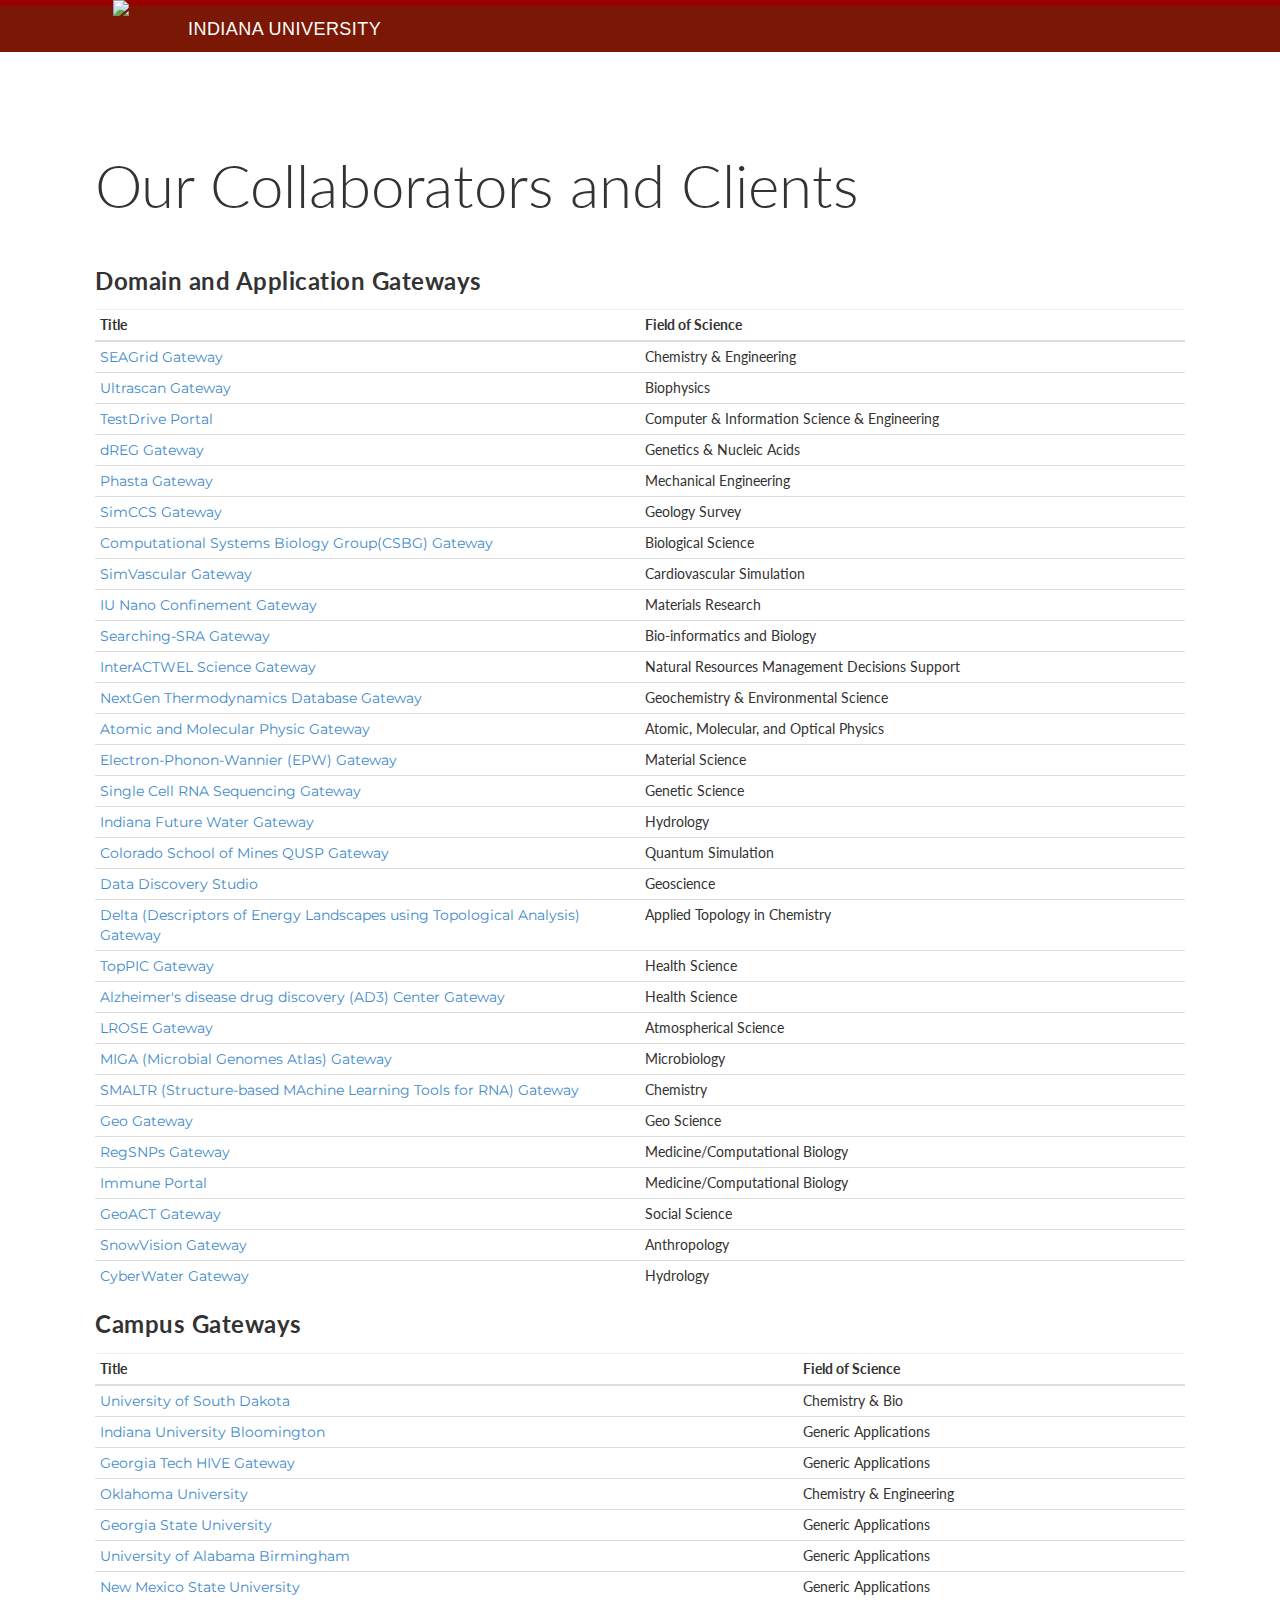
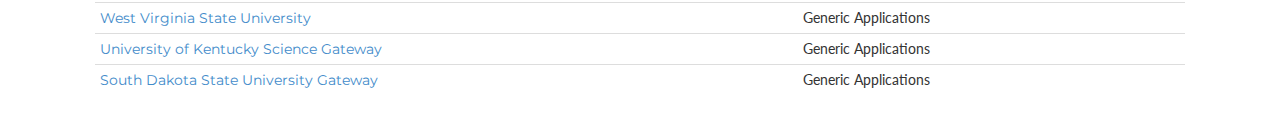
==== collaborations.html @ de5d3cb1 "Updated gateways list" ====
<!DOCTYPE html>
<html lang="en" xmlns="http://www.w3.org/1999/html">
  <head>
    <meta charset="utf-8">
    <meta name="viewport" content="width=device-width, initial-scale=1.0">
    <meta name="description" content="">
    <meta name="author" content="">

    <title>Cyberinfrastructure Integration Research Center</title>

    <!-- Bootstrap core CSS -->
    <link href="css/bootstrap.css" rel="stylesheet">
    <link rel="stylesheet" href="fonts/font-awesome/css/font-awesome.min.css">
    

    <!-- Montserrat Sans -->
    <link href='https://fonts.googleapis.com/css?family=Montserrat:400, 700' rel='stylesheet' type='text/css'>        
    <!-- Lato Font -->
    <link href='https://fonts.googleapis.com/css?family=Lato:300,700' rel='stylesheet' type='text/css'>

    <!-- Stylesheet -->
    <link href="css/style.css" rel="stylesheet">
    <!--[if lt IE 9]>
      <script src="js/respond.min.js"></script>
    <![endif]-->

    <link href="//www.iu.edu/favicon.ico" rel="icon" />
    <link href="//www.iu.edu/favicon.ico" rel="shortcut icon" />

    <!-- Include Stylesheets -->
    <link href="css/brand.css" rel="stylesheet" type="text/css" media="screen" />
    <style>
      #branding-bar, #footer .row{
        max-width: none !important;
      }
    </style>

  </head>


  <body class="blue">

    <div id="branding-bar-v1" itemscope="itemscope" itemtype="http://schema.org/CollegeOrUniversity">
      <div class="bar">
        <div class="container">
          <div class="unit whole">
            <h1 class="campus"><a href="https://www.iu.edu/" title="Indiana University"><img alt=" " height="73" src="//assets.uits.iu.edu/image/trident-tab.gif" width="64"> <span class="show-on-desktop" itemprop="name sourceOrganization provider">Indiana University</span> <span class="show-on-tablet" itemprop="name sourceOrganization provider">Indiana University</span> <span class="show-on-mobile" itemprop="name sourceOrganization provider">Indiana University</span></a></h1>
          </div>
        </div>
      </div>
    </div>
   <!--
    <div id="navbar" class="navbar navbar-inverse">
      <div class="container">
        <div class="navbar-header">
          <button type="button" class="navbar-toggle" data-toggle="collapse" data-target=".navbar-collapse">
            <span class="icon-bar"></span>
            <span class="icon-bar"></span>
            <span class="icon-bar"></span>
          </button>
          <a class="navbar-brand scroll" href="#home">
            <img src="img/sgrc-logo.png" width="20%" />
            <span>SGRC</span>
          </a>
        </div>
        <div class="collapse navbar-collapse">
          <ul class="nav navbar-nav">
            <li class="dropdown">
              <a href="#" class="dropdown-toggle" data-toggle="dropdown">COLORS<i class="fa fa-caret-down"></i></a>
              <ul class="dropdown-menu">
                <li><a href="company-blue.html">Blue</a></li>
                <li><a href="company-green.html">Green</a></li>
              </ul>
            </li>
            <li><a class="scroll hidden" href="#home"></a></li>
            <li><a class="scroll" href="index.html/#mission">Mission</a></li>
            <li><a class="scroll" href="#index.html/projects">Projects</a></li>
            <li><a class="scroll" href="index.html/#publications">Publications</a></li>
            <li><a class="scroll" href="index.html/#operations">Gateway Operations</a></li>
            <li><a class="scroll" href="index.html/#team">Team</a></li>
            <li><a class="scroll" href="index.html/#contact">Contact</a></li>
          </ul>
        </div>/.nav-collapse
      </div>
    </div> 
    -->

    <div class="row breathing-space">
      <div class="container">
        <h1 class="breathing-space">Our Collaborators and Clients</h1>
        <h3>Domain and Application Gateways</h3>
        <hr>
        <table class="col-md-12 table table-condensed breathing space">
          <thead>
            <tr>
              <th>Title</th>
              <th>Field of Science</th>
            </tr>
          </thead>
          <tbody>
            <tr>
              <td class="col-md-6"><a href="https://seagrid.org/" target="_blank">SEAGrid Gateway</a></td>
              <td  class="col-md-6">Chemistry & Engineering</td>
            </tr>
            <tr>
              <td><a href="http://ultrascan.aucsolutions.com/" target="_blank">Ultrascan Gateway</a></td>
              <td>Biophysics</td>
            </tr>
            <!--
            <tr>
              <td><a href="https://www.phylo.org/" target="_blank">CIPRES Gateway</a></td>
              <td>Systematic & Population Biology</td>
            </tr>
            <tr>
              <td><a href="http://www.nsgportal.org/" target="_blank">NSG Gateway</a></td>
              <td>Neuroscience Biology</td>
            </tr>
            -->
            <tr>
              <td><a href="https://testdrive.airavata.org/" target="_blank">TestDrive Portal</a></td>
              <td>Computer & Information Science & Engineering</td>
            </tr>
            <tr>
              <td><a href="https://dreg.dnasequence.org/" target="_blank">dREG Gateway</a></td>
              <td>Genetics & Nucleic Acids</td>
            </tr>
            <tr>
              <td><a href="https://phasta.scigap.org/" target="_blank">Phasta Gateway</a></td>
              <td>Mechanical Engineering</td>
            </tr>
            <tr>
              <td><a href="https://beta.simccs.scigap.org/" target="_blank">SimCCS Gateway</a></td>
              <td>Geology Survey</td>
            </tr>
            <tr>
              <td><a href="https://sciencegateway.brylinski.org/" target="_blank">Computational Systems Biology Group(CSBG) Gateway</a></td>
              <td>Biological Science</td>
            </tr>
            <tr>
              <td><a href="https://gateway.simvascular.org/" target="_blank">SimVascular Gateway</a></td>
              <td>Cardiovascular Simulation</td>
            </tr>
            <tr>
              <td><a href="https://nanoconfinement.sciencegateways.iu.edu/" target="_blank">IU Nano Confinement Gateway</a></td>
              <td>Materials Research</td>
            </tr>
            <tr>
              <td><a href="https://www.searchsra.org/" target="_blank">Searching-SRA Gateway</a></td>
              <td>Bio-informatics and Biology</td>
            </tr>
            <!--
            <tr>
              <td><a href="http://js-156-155.jetstream-cloud.org/" target="_blank">Longitudinal GWAS gateway</a></td>
              <td>Biostatistics</td>
            </tr>
            -->
            <tr>
              <td><a href="http://interactwel.org/" target="_blank">InterACTWEL Science Gateway</a></td>
              <td>Natural Resources Management Decisions Support</td>
            </tr>
            <tr>
              <td><a href="https://geochemsim.org/" target="_blank">NextGen Thermodynamics Database Gateway</a></td>
              <td>Geochemistry & Environmental Science</td>
            </tr>
            <tr>
              <td><a href="https://ampgateway.org/" target="_blank">Atomic and Molecular Physic Gateway</a></td>
              <td>Atomic, Molecular, and Optical Physics</td>
            </tr>
            <!--
            <tr>
              <td><a href="https://distantreader.org/" target="_blank">Distant Reader Gateway</a></td>
              <td>Library Science</td>
            </tr>
            -->
            <tr>
              <td><a href="https://epw-gateway.cs.binghamton.edu/" target="_blank">Electron-Phonon-Wannier (EPW) Gateway</a></td>
              <td>Material Science</td>
            </tr>
            <!--
            <tr>
              <td><a href="https://gemr.scigap.org/" target="_blank">Prostate Cancer Prediction Gateway</a></td>
              <td>Health Science</td>
            </tr>
            -->
            <tr>
              <td><a href="https://singlecellgateway.wharton.upenn.edu/" target="_blank">Single Cell RNA Sequencing Gateway</a></td>
              <td>Genetic Science</td>
            </tr>
            <tr>
              <td><a href="https://futurewater.indiana.edu" target="_blank">Indiana Future Water Gateway</a></td>
              <td>Hydrology</td>
            </tr>
            <tr>
              <td><a href="https://qusp.mines.edu/" target="_blank">Colorado School of Mines QUSP Gateway</a></td>
              <td>Quantum Simulation</td>
            </tr>
            <tr>
              <td><a href="http://cinergi.sdsc.edu/geoportal/#searchPanel" target="_blank">Data Discovery Studio</a></td>
              <td>Geoscience</td>
            </tr>
            <tr>
              <td><a href="https://delta-topology.org" target="_blank">Delta (Descriptors of Energy Landscapes using Topological Analysis) Gateway</a></td>
              <td>Applied Topology in Chemistry</td>
            </tr>
            <tr>
              <td><a href="https://toppic.sciencegateways.iu.edu/" target="_blank">TopPIC Gateway</a></td>
              <td>Health Science</td>
            </tr>
            <tr>
              <td><a href="https://bcbportal.medicine.iu.edu/" target="_blank">Alzheimer's disease drug discovery (AD3) Center Gateway</a></td>
              <td>Health Science</td>
            </tr>
            <tr>
              <td><a href="https://gateway.lrose.net/" target="_blank">LROSE Gateway</a></td>
              <td>Atmospherical Science</td>
            </tr>
            <tr>
              <td><a href="https://xsede.microbial-genomes.org/" target="_blank">MIGA (Microbial Genomes Atlas) Gateway</a></td>
              <td>Microbiology</td>
            </tr>
            <tr>
              <td><a href="https://smaltr.org/" target="_blank">SMALTR (Structure-based MAchine Learning Tools for RNA) Gateway</a></td>
              <td>Chemistry</td>
            </tr>
            <tr>
              <td><a href="https://geo-gateway.org/geogateway_django_app/#/maptools" target="_blank">Geo Gateway</a></td>
              <td>Geo Science</td>
            </tr>
            <tr>
              <td><a href="https://regsnps.ccbb.iupui.edu/" target="_blank">RegSNPs Gateway</a></td>
              <td>Medicine/Computational Biology</td>
            </tr>
            <tr>
              <td><a href="https://immuneportal.ccbb.iupui.edu/" target="_blank">Immune Portal</a></td>
              <td>Medicine/Computational Biology</td>
            </tr>
            <tr>
              <td><a href="https://xsede.microbial-genomes.org/" target="_blank">GeoACT Gateway</a></td>
              <td>Social Science</td>
            </tr>
            <tr>
              <td><a href="https://snowvision.scigap.org/" target="_blank">SnowVision Gateway</a></td>
              <td>Anthropology</td>
            </tr>
            <tr>
              <td><a href="https://cyberwater.scigap.org/" target="_blank">CyberWater Gateway</a></td>
              <td>Hydrology</td>
            </tr>
          </tbody>
        </table>

        <h3>Campus Gateways</h3>
        <hr>
        <table class="col-md-12 table table-condensed breathing space">
          <thead>
            <tr>
              <th>Title</th>
              <th>Field of Science</th>
            </tr>
          </thead>
          <tbody>
            <tr>
              <td><a href="https://sciencegateway.usd.edu/" target="_blank">University of South Dakota</a></td>
              <td>Chemistry & Bio</td>
            </tr>
            <!--
            <tr>
              <td class="col-md-6"><a href="https://chemcompute.org/" target="_blank">Sonoma State College</a></td>
              <td class="col-md-6">Chemistry</td>
            </tr>
            -->
            <tr>
              <td><a href="https://cybergateway.iu.edu/" target="_blank">Indiana University Bloomington</a></td>
              <td>Generic Applications</td>
            </tr>
            <tr>
              <td><a href="https://gateway.hive.pace.gatech.edu/" target="_blank">Georgia Tech HIVE Gateway</a></td>
              <td>Generic Applications</td>
            </tr>
            <!--
            <tr>
              <td><a href="https://cybergateway.chpc.utah.edu" target="_blank">University of Utah</a></td>
              <td>Chemistry</td>
            </tr>
            -->
            <tr>
              <td><a href="http://sciencegateway.oscer.ou.edu/" target="_blank">Oklahoma University</a></td>
              <td>Chemistry & Engineering</td>
            </tr>
            <!--
            <tr>
              <td><a href="https://scigw.oii.org/" target="_blank">Oklahoma Innovation Institute</a></td>
              <td>Chemistry & Engineering</td>
            </tr>
            <tr>
              <td><a href="http://sciencegateway.siu.edu" target="_blank">University of Southern Illinois</a></td>
              <td>Generic Applications</td>
            </tr>
            -->
            <tr>
              <td><a href="https://hpcgateway.gsu.edu/" target="_blank">Georgia State University</a></td>
              <td>Generic Applications</td>
            </tr>
            <tr>
              <td><a href="https://torana.rc.uab.edu" target="_blank">University of Alabama Birmingham</a></td>
              <td>Generic Applications</td>
            </tr>
            <tr>
              <td><a href="https://sciencegateway.nmsu.edu/" target="_blank">New Mexico State University</a></td>
              <td>Generic Applications</td>
            </tr>
            <!--
            <tr>
              <td><a href="https://accord.hpc.virginia.edu/" target="_blank">Virginia ACCORD Gateway</a></td>
              <td>Generic Applications</td>
            </tr>
            -->
            <tr>
              <td><a href="https://sciencegateway.wvstateu.edu/" target="_blank">West Virginia State University</a></td>
              <td>Generic Applications</td>
            </tr>
            <!--<tr>
              <td><a href="http://gatech.scigap.org/" target="_blank">Georgia  Institute of Technology</a></td>
              <td>Generic Applications</td>
            </tr>
            <tr>
              <td><a href="http://ncsaindustry.scigap.org/" target="_blank">NCSA Industry Gateway</a></td>
              <td>Generic Applications</td>
            </tr>
            -->
            <tr>
              <td><a href="https://hpcgateway.uky.edu/" target="_blank">University of Kentucky Science Gateway</a></td>
              <td>Generic Applications</td>
            </tr>
            <tr>
              <td><a href="https://sciencegateway.sdstate.edu/" target="_blank">South Dakota State University Gateway</a></td>
              <td>Generic Applications</td>
            </tr>
          </tbody>
        </table>
      </div>
    </div>


    <!-- Bootstrap core JavaScript
    ================================================== -->
    <!-- Placed at the end of the document so the pages load faster -->
    <script src="js/jquery-1.9.1.min.js"></script>
    <script src="js/modernizr.custom.js"></script>
    <script src="js/masonry.pkgd.min.js"></script>
    <script src="js/bootstrap.min.js"></script>

    <script src="//assets.iu.edu/search/2.x/search.js"></script>
    <!--
    <script type="text/javascript"
      src="https://maps.googleapis.com/maps/api/js?key=AIzaSyDAe64UN6rxbgDo8hzspyTofIGXBiNcE_U&sensor=false">
    </script>
    -->

  </body>
</html>


  </body>
</html>
---- css/style.css ----
/*
 * Made by WebDesignCrowd
 * http://webdesigncrowd.com
 *
 */
 
html, body {
  font-family: 'Lato', Arial, Helvetica, sans-serif;
  height: 100%;
}

.welcome-text{
  background: rgba( 255,255,255, 0.4);
  padding:3%;
}

body {
  color: #333;
}

.clearfix {
  clear: both;
}

.hidden {
  display: none;
}

/* affix fixed header */
.affix {
  position: static;
}
.affix {
  z-index: 10;
  position: fixed;
}
.navbar.affix,
.navbar.affix-bottom {
  top: 0;
  bottom: auto;
  position: fixed;
}

@media (max-width: 992px) {
  .affix {
    top: auto;
    position: relative;
  }
}

ul { margin: 0; padding: 0; }
ul li { list-style: none; }

h1, h2, h3, h4, h5, h6, .h1, .h2, .h3, .h4, .h5, .h6 {
  font-family: 'Lato', Arial, Helvetica, sans-serif;
  font-weight: bold;
}
h1 {
  display: inline-block;
  font-size: 60px;
  font-weight: 300;
}
  h1:hover {
    border-color: #72a329;
  }
h2 { 
  text-align: center;
  margin: 0 0 30px 0;
  font-size: 40px; 
}
h3 { 
  margin: 0 0 15px 0;
  letter-spacing: .5px;
}

hr {
  border-color: #eee;
  margin: 0;
}

a {
  font-family: "Montserrat", Helvetica, Arial, sans-serif;
  font-weight: normal;

  -webkit-transition: color .3s;
  transition: color .3s;
}
a:hover, a:focus {
  color: #777;
  text-decoration: none;
}
p { 
  color: #333; 
  font-size: 14px; 
}
  
.text-left { text-align: left; }
.italic { font-style: italic; }

img.vertical {
  width: 100%;
}
img.horizontal {
  height: 100%;
}

/* Vertical Align */
.row.vcontainter {
  position: static; 
  display: table; 
}
  .valign {
    position: static; 
    display: table-cell; 
    vertical-align: middle; 
    float: none;
  }

  @media (max-width: 767px) {
    .valign {
      display: block;
    }
  }

/* default comment bubble style arrow */
.arrow-down {
  position: absolute;
  top: 0;
  left: 20%;
	width: 0; 
	height: 0; 
	border-left: 0 solid transparent;
	border-right: 40px solid transparent;
	border-top: 40px solid #000;
}
  /* centered arrow */
  .arrow-down.centered {
    border-left: 30px solid transparent;
    border-right: 30px solid transparent;
    border-top: 30px solid #000;
    left: 50%;
    margin-left: -30px;
  }

  .arrow-down.right {
    left: auto;
    right: 20%;
    border-left: 40px solid transparent;
    border-right: 0 solid transparent;
  }

  .arrow-down.inner-left { left: 40%; }
  .arrow-down.inner-right { left: auto; right: 40%; }

  /* Arrow Colors */
  .container .arrow-down { border-top-color: #ddd; }
  .container.gray .arrow-down { border-top-color: #f0f0f0; }


span.valign { 
  display: inline-block;
  height: 100%;
  vertical-align: middle;
}

/* tooltip styles */
.tooltip.top {
  margin-top: -5px;
}
  #services .tooltip.top {
    margin-top: -10px;
  }
  
/* Alert */
.alert {
  position: relative;
  height: 60px;
  padding: 0;
  background-color: #fff;
  border: 0;
  
  -webkit-border-radius: 0;
  -moz-border-radius: 0;
  border-radius: 0;  
}
  .alert .close {
    top: 0;
    right: 0;
    position: absolute;
    padding: 0 20px;
    line-height: 60px;
  }
  .alert h3 { 
    float: left;
    padding: 0 20px;
    line-height: 60px;
  }

  .section .alert p { line-height: 60px;}

  /* colors */
  .alert.alert-color { color: #fff; }
    .alert.alert-color p { color: #f0f0f0; }
    .alert.alert-color h3 { color: #fff; }
    
  .alert.alert-warning { background-color: #ffb236; }
  .alert.alert-error { background-color: #f64646; }
  .alert.alert-info { background-color: #43a7ea; }
  .alert.alert-success { background-color: #97d040; }
  
    @media (max-width: 767px) {
      .alert h3 { font-size: 14px; }
    }

/* Carousel Styles */
.carousel-control.left,
.carousel-control.right {
  width: 0;
  background-image: none;
  -webkit-transition: .3s;
  transition: .3s;
}

.carousel-control.left i,
.carousel-control.right i {
  position: absolute;
  top: 50%;
  margin-top: -30px;
  height: 60px;
  font-size: 60px;
  text-shadow: none;
  color: #999;
}
  .section.dark .carousel-control.left i,
  .section.dark .carousel-control.right i {
    color: #eee;
  }


.carousel-control.left i { left: -30px; }
.carousel-control.right i { right: -30px; }

  @media (max-width: 768px) {

    .carousel-control.left i { left: 0; }
    .carousel-control.right i { right: 0; }

  }

/* Collapsible */
.panel-group {
}
  .panel-group .panel {
    border: 0;
    padding-bottom: 10px;
    -webkit-box-shadow: none;
    box-shadow: none;
    background-color: transparent;
    
    -webkit-border-radius: 0;
    -moz-border-radius: 0;
    border-radius: 0;
  }
    .panel .panel-heading {
      position: relative;
      line-height: 60px;
      background-color: #f9f9f9;
        
      -webkit-transition: .3s;
      transition: .3s;
      -webkit-border-radius: 0;
      -moz-border-radius: 0;
      border-radius: 0;
      border: 1px solid #eeeeee;
    }
      .section.gray .panel .panel-heading { background-color: #fff; }
      .panel .panel-heading.active { border-color: #7db9e8; }
      .panel .panel-heading.active .panel-title { color: #0970a0; }
      
      .panel .panel-heading i { 
        top: 0;
        right: 20px;
        font-size: 18px;
        line-height: 70px;
        position: absolute;
        color: #85889c;
      }
      .panel .panel-heading i.fa-minus { display: none; color: #0970a0; }
      .panel .panel-heading.active i.fa-minus { display: block; }
      .panel .panel-heading.active i.fa-plus { display: none; }
      
      .panel .panel-heading .panel-title {
        text-transform: uppercase;
        font-size: 18px;
        color: #999;
        line-height: 50px;
      }
        .panel .panel-heading .panel-title a { font-weight: bold; }
        .panel .panel-heading .panel-title a:hover { color: #0970a0; }
    .panel-group .panel-heading + .panel-collapse .panel-body {
      border-top: 0;
      padding: 20px;
      color: #666;
      line-height: 26px;
      margin-top: 15px;
    }
  @media (max-width: 767px) {
    .panel .panel-heading .panel-title {
      font-size: 14px;
      text-align: left;
    }

    .panel-group { margin-bottom: 25px; }
  }

.breathing-space{
  margin: 50px 0;
}
/* button styles */
.btn {
  font-family: 'Lato', Helvetica, Arial, sans-serif;
  position: relative;
  font-size: 13px;
  line-height: 20px;
  padding: 8px 20px;
  margin: 10px 0;
  text-shadow: none;
  -webkit-box-shadow: none;
  box-shadow: none;  
  background: none;
  border: 2px solid #333;
  color: #333;
  /*
  border: 2px solid rgba(255,255,255,.5);
  color: rgba(255,255,255,.8);
  */

  -webkit-border-radius: 5px;
  -moz-border-radius: 5px;
  border-radius: 5px;

  -webkit-transition: .3s;
  transition: .3s;
}
  .btn:hover {  
    border-color: rgba(255,255,255,.8);  
    color: #fff;
  }

  .btn:hover i { color: #fff; }
  .btn:active {
    top: 2px;
    box-shadow: none;
  }
  .btn.active {
    background-color: rgba(0,0,0,.1);
    border-color: #fff;
    color: #fff;
  }
  .btn:focus {
    color: #fff;
    outline: none;
  }
  .btn span[class^="icon"], .btn i {
    color: #333;
    font-size: 16px;
    margin-right: 10px;
  }

  /* button sizes */
  .btn.btn-large {
    padding: 0 25px;
    height: 70px;
    line-height: 70px;
    font-size: 18px;
  }
    .btn.btn-large span[class^="icon"], .btn.btn-large i { margin-right: 25px; }
    .btn.btn-large:active { box-shadow: 0 0 0 0 #1d2031; }



/* Container */ 
.container {}
.row {
  margin-left: 0;
  margin-right: 0;
}
.row.last {
  margin-bottom: 0;
}

/* Slide In Effect */
.slide-in {
  /* Cross Browser Opacity */
  -ms-filter: "progid:DXImageTransform.Microsoft.Alpha(Opacity=0)";
  filter: alpha(opacity=0);
  -moz-opacity: 0;
  -khtml-opacity: 0;
  opacity: 0;
  
  -webkit-transition: .5s;
  transition: .5s;
}
  .slide-in.slid {
    /* Cross Browser Opacity */
    -ms-filter: "progid:DXImageTransform.Microsoft.Alpha(Opacity=100)";
    filter: alpha(opacity=100);
    -moz-opacity: 1;
    -khtml-opacity: 1;
    opacity: 1;
  }
  .slide-in.left { right: 200px; }
    .slide-in.left.slid { right: 0; }
  .slide-in.right { left: 200px; }
    .slide-in.right.slid { left: 0; }
  .slide-in.up { top: 200px; }
    .slide-in.up.slid { top: 0; }

  @media (max-width: 767px) {
    .slide-in.left, 
    .slide-in.right { 
      margin-top: 80px;

      left: 0; 
      right: 0;
    }
  }
/* Tabs */

.tab-content {
  padding-bottom: 80px;
}

table.nav-tabs {
  border: none;
  display: table;
  table-layout: fixed;
  width: 100%;
  border-collapse: collapse;
  border-spacing: 0;
}
  .nav-tabs td {
    padding: 0;
    height: 50px;
    position: relative;
    text-align: center;
    display: table-cell;
  }
    .nav-tabs td a {
      color: #fff;
      font-weight: bold;
      font-family: "Montserrat", Helvetica, Arial, sans-serif;
      display: block;
      line-height: 50px;
      width: 100%;
      height: 100%;
      background-color: #ccc;
    }
    .nav-tabs td a.active {
      color: #444;
      background-color: #f0f0f0;
    }

@media (max-width: 767px) {
  .nav-tabs td {
    display: block;
    width: 100%;
  }
    .nav-tabs td a.active {
      background-color: #e0e0e0;
    }
}

    
/* Background */

.parallax {
  overflow: hidden;
  position: absolute;
  top: 0;
  height: 100%;
  width: 100%;
  background-color: #444;
}
  .parallax img {
    position: absolute;
    left: 0;
    height: 150%;
    width: 100%;

    /* Cross Browser Opacity */
    -ms-filter: "progid:DXImageTransform.Microsoft.Alpha(Opacity=30)";
    filter: alpha(opacity=30);
    -moz-opacity: 0.30;
    -khtml-opacity: 0.30;
    opacity: 0.30;
  }

  #home .parallax { 
    height: 100%; 
    background-color: transparent;
  }
    #home .parallax img { 
      height: auto;
      bottom: 80px;

      /* Cross Browser Opacity */
      -ms-filter: "progid:DXImageTransform.Microsoft.Alpha(Opacity=30)";
      filter: alpha(opacity=30);
      -moz-opacity: 0.30;
      -khtml-opacity: 0.30;
      opacity: 0.30;
    }

@media (max-width: 767px) {

  /* Override img restrictions for smaller devices */
  .carousel-inner .item img {
    max-width: none;
  }

  .parallax img {
    width: auto;
  }

}

/* Google Maps */

#map-canvas {
  height: 400px;
  margin-bottom: 100px;
  border-top: 1px solid rgba(0,0,0,.1);
  border-bottom: 1px solid rgba(0,0,0,.1);
}

/* Colors */

  /* Body Background Color */
  body.blue .tab-content,
  body.blue .section,
  body.blue .parallax { /*background-color: #7db9e8;*/ }
  body.blue #home { 
    background: rgb(148,211,224); /* Old browsers */
    background: -moz-linear-gradient(top,  rgba(148,211,224,1) 0%, rgba(125,185,232,1) 80%); /* FF3.6+ */
    background: -webkit-gradient(linear, left top, left bottom, color-stop(0%,rgba(148,211,224,1)), color-stop(80%,rgba(125,185,232,1))); /* Chrome,Safari4+ */
    background: -webkit-linear-gradient(top,  rgba(148,211,224,1) 0%,rgba(125,185,232,1) 80%); /* Chrome10+,Safari5.1+ */
    background: -o-linear-gradient(top,  rgba(148,211,224,1) 0%,rgba(125,185,232,1) 80%); /* Opera 11.10+ */
    background: -ms-linear-gradient(top,  rgba(148,211,224,1) 0%,rgba(125,185,232,1) 80%); /* IE10+ */
    background: linear-gradient(to bottom,  rgba(148,211,224,1) 0%,rgba(125,185,232,1) 80%); /* W3C */
    filter: progid:DXImageTransform.Microsoft.gradient( startColorstr='#94d3e0', endColorstr='#7db9e8',GradientType=0 ); /* IE6-9 */
  }

  body.green .tab-content,
  body.green .section,
  body.green .parallax { /*background-color: #7db9e8;*/ }
  body.green #home { 
    background: rgb(187,229,114); /* Old browsers */
    background: -moz-linear-gradient(top,  rgba(187,229,114,1) 0%, rgba(168,204,51,1) 100%); /* FF3.6+ */
    background: -webkit-gradient(linear, left top, left bottom, color-stop(0%,rgba(187,229,114,1)), color-stop(100%,rgba(168,204,51,1))); /* Chrome,Safari4+ */
    background: -webkit-linear-gradient(top,  rgba(187,229,114,1) 0%,rgba(168,204,51,1) 100%); /* Chrome10+,Safari5.1+ */
    background: -o-linear-gradient(top,  rgba(187,229,114,1) 0%,rgba(168,204,51,1) 100%); /* Opera 11.10+ */
    background: -ms-linear-gradient(top,  rgba(187,229,114,1) 0%,rgba(168,204,51,1) 100%); /* IE10+ */
    background: linear-gradient(to bottom,  rgba(187,229,114,1) 0%,rgba(168,204,51,1) 100%); /* W3C */
    filter: progid:DXImageTransform.Microsoft.gradient( startColorstr='#bbe572', endColorstr='#a8cc33',GradientType=0 ); /* IE6-9 */
  }

  /* anchor colors */
  body.blue p a { color: #0970a0; }
    body.blue p a:hover { color: #7db9e8; }

  body.green p a { color: #68a000; }
    body.green p a:hover { color: #96ce2f; }

  body.blue .social-media a:hover i { color: #7db9e8; }
  body.green .social-media a:hover i { color: #a6db43; }

  /* navbar i */
  body.blue .navbar i { color: #7db9e8; }
  body.green .navbar i { color: #a6db43; }

  /* navbar active */
  body.blue .navbar .navbar-nav li a:hover,
  body.blue .navbar .navbar-nav li.active a,
  body.blue .navbar .navbar-nav li.active a:hover,
  body.blue .navbar-nav li.dropdown.open a.dropdown-toggle { border-color: #00599e; }

  body.green .navbar .navbar-nav li a:hover,
  body.green .navbar .navbar-nav li.active a,
  body.green .navbar .navbar-nav li.active a:hover,
  body.green .navbar-nav li.dropdown.open a.dropdown-toggle { border-color: #509b00; }

  /* Modal Link Color */
  body.blue .modal a { color: #3c5fc1; }
  body.green .modal a { color: #94c43c; }

  /* Thumbnail hover color */
  body.blue .thumbnail:hover { border-color: #428bca; }
  body.green .thumbnail:hover { border-color: #94c43c; }

  /* Team border color */
  body.blue #team .wrapper:hover a.portrait-wrapper {
    border-color: #69ace0; 
    background-color: #69ace0;
  }
  body.green #team .wrapper:hover a.portrait-wrapper {
    border-color: #afd868; 
    background-color: #afd868;
  }

  /* Pricing Colors */
  body.blue .pricing .wrapper:hover { border-color: rgba(80, 171, 237,.8); }
    body.blue .pricing h3 { color: rgba(80, 171, 237,.8); }
  body.green .pricing .wrapper:hover { border-color: rgba(129, 183, 36,.8); }
    body.green .pricing h3 { color: rgba(129, 183, 36,.8); }

  /* Portfolio colors */
  body.blue .masonry-grid .item:hover .description h2 { color: #63a8dd; }
  body.green .masonry-grid .item:hover .description h2 { color: #94c43c; }

  /* P highlight colors */
  body.blue span.highlight { color: #69ace0; }
  body.green span.highlight { color: #96ce2f; }

  /* Form focus outline */
  body.blue .form-control:focus,
  body.blue .form-control:valid { border-color: #5a9dc9; }
  body.green .form-control:focus,
  body.green .form-control:valid { border-color: #8ac659; }

  /* Icon Colors */
  body.blue .section h2 span, body.blue .section h2 i { color: #49a1e5; }
  body.red .section h2 span, body.red .section h2 i { color: #ea4b4b; }
  body.green .section h2 span, body.green .section h2 i { color: #8ac924; }

  /* Icon Wrapper */
  body.blue .icon-wrapper span.circle { border-color: #2579ba; }
    body.blue .service:hover .icon-wrapper span.circle,
    body.blue .icon-description:hover .icon-wrapper span.circle { border-color: #6cbdf7; }
  body.green .icon-wrapper span.circle { border-color: #81b724; }
    body.green .service:hover .icon-wrapper span.circle,
    body.green .icon-description:hover .icon-wrapper span.circle { border-color: #81b724; }

  /* Accordion Colors */
  body.green .panel .panel-heading.active { border-color: #96ce2f; }
  body.green .panel .panel-heading.active .panel-title { color: #68a000; }  
  body.green .panel .panel-heading i.fa-minus { color: #68a000; }
    body.green .panel .panel-heading .panel-title a:hover { color: #68a000; }

  /* btn colors */
  body.blue .btn.color { 
    border-color: rgba(127, 201, 255, .8);  
    color: #999;  
  }
    body.blue .btn.color:hover {
      background-color: rgb(80, 171, 237);
      border-color: rgb(80, 171, 237);  
      color: #fff;
    }
  body.green .btn.color { 
    border-color: rgba(180, 226, 99,.8);  
    color: #999;  
  }
    body.green .btn.color:hover {
      background-color: rgb(129, 183, 36);  
      border-color: rgb(129, 183, 36);  
      color: #fff;
    }


/* Icon wrapper */

.section .icon-description {
  display: block;
  width: 100%;
  line-height: 70px;
  min-height: 70px;
  margin: 6px 0 15px 0;
  color: #666;
  font-size: 14px;
}
  .icon-description .icon-wrapper {
    float: left;
    margin-right: 20px;
  }

.icon-wrapper {
  display: block;
  width: 70px;
  height: 70px;
  margin: 0 auto;
  text-align: center;
  
  -webkit-border-radius: 4px 4px 0 0;
  -moz-border-radius: 4px 4px 0 0;
  border-radius: 4px 4px 0 0;
}
  .icon-wrapper span.circle {
    position: relative;
    display: inline-block;
    width: 100%;
    height: 100%;
    background-color: transparent;

    -webkit-border-radius: 50%;
    -moz-border-radius: 50%;
    border-radius: 50%;

    border: 2px solid #777;

    -webkit-transition: border-color .3s;
    transition: border-color .3s;
  }
  .icon-wrapper i {
    color: #777;
    display: inline-block;
    font-size: 20px;
    line-height: 68px;
    
    -webkit-transition: color .3s;
    transition: color .3s;
  }

  @media (max-width: 767px) {
    .icon-description .icon-wrapper {
      float: none;
      margin: 0 auto;
    }
  }

/* Basic Form Styles */
form {
  position: relative;
  float: right;
  width: 100%;
}
    
  
form .btn {
  float: left;
  margin: 0 0 0 10%;
}
  
.form-group {
  width: 100%;
  margin: 0 0 20px 0;
}  
  .form-group label { 
    float: left; 
    margin: 0;
    text-align: center;
  }
    .form-group label i { 
      position: relative;
      margin: 0 auto;
      left: -20px;
      right: 0;
      color: transparent;
      font-size: 28px; 
      line-height: 50px;
      
      -webkit-transition: .3s;
      transition: .3s;
    }
    
  .form-group.textarea { border: 0; }
    .form-group.textarea label { height: 200px; }
  
  .form-group input,
  .form-group textarea {
    width: 80%;
    margin: 0 auto;
  }


input,
textarea,
input.form-control,
textarea.form-control {
  color: #444;
  font-size: 16px;
  height: 50px;
  outline: none;

  -webkit-border-radius: 5px;
  -moz-border-radius: 5px;
  border-radius: 5px;

  -webkit-box-shadow: none;
  box-shadow: none;
  border: 2px solid #ddd;
  padding: 0 0 0 15px;
  background-color: transparent;
}
textarea.form-control,
textarea.form-control:focus {
  height: 200px;
  resize: none;
  padding-top: 18px;
}
  
label {
  font-weight: normal;
}

.form-control:focus {
  -webkit-box-shadow: none;
  box-shadow: none;
}

/* Empty space for empty columns */
.section .row .empty[class^='col-md-'] {
  margin-bottom: 0;
}

/* Full Height Column */
.section .row .full[class^='col-md-'] {
  height: 100%;
}
  
/* Basic Modal Styles */
.modal {
}
  .modal .wrapper {
    width: auto;
    height: 100%;
    -webkit-box-shadow: 0 5px 30px rgba(0,0,0,.2);
    box-shadow: 0 5px 30px rgba(0,0,0,.2);
    background-color: #ddd;
  }
  .modal img {
    margin: 0 auto;
    max-width: 100%;
    max-height: 100%;
  }
  .modal h2 {
    position: absolute;
    bottom: 0;
    left: 0;
    right: 0;
    padding: 10px 20px;
    background-color: #fff;
  }
  .modal a {
    font-family: "Lato", Helvetica, Arial, sans-serif;
  }
  
@media (max-width: 767px) {
  .modal {
    overflow-y: hidden;
  }
    .modal .wrapper {
      max-width: 94%;
    }
    .modal h2 {
      font-size: 20px;
    }
}  

/*  NAVBAR
 *    stylings for fixed navbar
 *  
 *
 */

.navbar {
  position: absolute;
  left: 0;
  right: 0;
  bottom: 0;
  
  background-color: #fff;
  margin: 0;
  
  border: none;
  -webkit-border-radius: 0;
  -moz-border-radius: 0;
  border-radius: 0;
  border-bottom: 1px solid rgba(0,0,0,.1);
  border-top: 1px solid rgba(0,0,0,.1);
  
  -webkit-transition: background-color .3s;
  transition: background-color .3s;

  -webkit-font-smoothing: antialiased;
} 
  
  .navbar .navbar-header {
    position: relative;
    margin: 0;
  }
  .navbar span.glyphicon, .navbar i {
    font-size: 13px;
    margin-right: 15px;
  }
  .navbar i { font-size: 15px; }

  .navbar .container a.navbar-brand {
    font-family: "Montserrat", Helvetica, Arial, sans-serif;
    text-align: center;
    color: #444;
    font-weight: bold;
    font-size: 23px;
    height: 80px;
    line-height: 80px;
    padding: 0;
    margin: 0;
    
    -webkit-transition: .3s;
    transition: .3s;
  }
    .navbar .container a.navbar-brand i {
      float: left;
      font-size: 40px;
      line-height: 80px;
    }

  
  /* Smaller device menu styles */
  .navbar .navbar-toggle {
    outline: none;
    border-color: transparent;
    margin: 20px 0 0 0;
    padding: 0;
  }
    .navbar .navbar-toggle:active,
    .navbar .navbar-toggle:visited,
    .navbar .navbar-toggle:focus,
    .navbar .navbar-toggle:hover { background-color: transparent; }
    
    .navbar .navbar-toggle span.icon-bar {
      background-color: #ddd;
      height: 3px;
      margin: 4px 0;
    }
      .navbar .navbar-toggle:hover span.icon-bar {
        background-color: #bbb;
      }
  .navbar .navbar-collapse {
    border-color: #999;
    max-height: 400px;
  }

.navbar .navbar-collapse {
  border: none;
  padding: 0;
  height: 0;
  margin-left: -5px;
  margin-right: -5px;
}
  .affix .navbar-collapse.in { background-color: transparent; }

.navbar .navbar-nav { 
  float: right;
  margin: 0;
}

  .navbar .navbar-nav li { height: 50px; }
    /* Menu Dropdown styles*/
    .navbar .navbar-nav li.dropdown { 
    }
      .navbar-inverse .navbar-nav li.dropdown.open a.dropdown-toggle { }
        .navbar-inverse .navbar-nav li.dropdown a.dropdown-toggle i { margin-right: 0; }
      
      .navbar-inverse .navbar-nav li.dropdown.open a.dropdown-toggle,
      .navbar-inverse .navbar-nav li.dropdown.open a.dropdown-toggle:hover,
      .navbar-inverse .navbar-nav li.dropdown.open a.dropdown-toggle:focus,
      .navbar-inverse .navbar-nav li.dropdown.open a.dropdown-toggle:active { 
        color: #999;
        background-color: transparent; 
      }
      .navbar-inverse .navbar-nav > li > a:hover, .navbar-inverse .navbar-nav > li > a:focus {
        color: #666;
      }
      
      .navbar .navbar-nav li.dropdown ul.dropdown-menu {
        bottom: 100%;
        top: auto;
        border: 0;
        border-top: 1px solid #ddd;
        padding: 0;
        -webkit-border-radius: 0;
        -moz-border-radius: 0;
        border-radius: 0;
        
        webkit-box-shadow: none;
        box-shadow: none;
      }   
        .navbar.affix .navbar-nav li.dropdown ul.dropdown-menu {
          top: 80px;
          bottom: auto;
          border-top: 1px solid #ccc;
        }

        .navbar .navbar-nav li.dropdown ul.dropdown-menu li,
        .navbar .navbar-nav li.dropdown ul.dropdown-menu li a { 
          margin: 0;
          height: auto;
          line-height: normal;
        }
        
        .navbar .navbar-nav li.dropdown ul.dropdown-menu li {
          border: 1px solid #ddd;
          border-top: 0;
        }     
          
        .navbar .navbar-nav li.dropdown ul.dropdown-menu li a { 
          font-family: "Lato", Helvetica, Arial, sans-serif;
          font-weight: bold;
          letter-spacing: 1px;
          color: #666;
          padding: 15px 10px 15px 40px;
        }

          .navbar .navbar-collapse.in .navbar-nav li.dropdown ul.dropdown-menu li a { color: #aaa; }
          .navbar .navbar-nav li.dropdown ul.dropdown-menu li a:hover { background-color: #f4f4f4; }
          
    
    .navbar .navbar-nav li a {
      font-family: "Montserrat", Helvetica, Arial, sans-serif;
      height: 55px;
      display: block;
      font-size: 12px;
      letter-spacing: .5px;
      line-height: 80px;
      margin: 0 0 0 40px;
      padding: 0;
      color: #666;
      border-bottom: 1px solid #fff;

      transition: .3s;
      -webkit-transition: .3s;
    }
      .navbar .navbar-nav li a:hover,
      .navbar .navbar-nav li a:active,
      .navbar .navbar-nav li.active a,
      .navbar .navbar-nav li.active a:focus,
      .navbar .navbar-nav li.active a:hover {
        color: #333;
      }

    .navbar .navbar-nav li i {
      line-height: 50px; 
      margin: 0 10px;
    }
  
  @media (max-width: 991px) {
    
    #navbar {
      width: 100%;
      overflow: auto;
    }
      .navbar .navbar-collapse { max-height: none; }
    
      #navbar .navbar-header {
        height: 50px;
      }
      #navbar .navbar-toggle { margin: 27px 0 0 0; }
      
      #navbar .navbar-brand, #navbar .navbar-brand i { 
        height: 80px; 
        line-height: 80px; 
      }
      #navbar .navbar-brand i {
        width: 30px;
        font-size: 30px;
        margin: 0 10px 0 0;
      }
      #navbar .fixed-wrapper { height: 50px; }
    
      .navbar .navbar-nav {
        margin: 20px 0;
        width: 100%;
        padding: 0 20px;
      }            
        .navbar .navbar-nav li,
        .navbar .navbar-nav li a {
          clear: both;
          margin: 0;
          height: auto;
        }
          .navbar .navbar-nav li i { line-height: normal; }
          .navbar .navbar-nav li a { line-height: 40px; }
        
        .navbar .navbar-nav li.dropdown ul.dropdown-menu { position: static; }
        #navbar li.dropdown.open a.dropdown-toggle { border-bottom: 0; }
          #navbar li.dropdown.open .dropdown-menu {
            border: 0;
            -webkit-box-shadow: none;
            box-shadow: none;
          }
            #navbar li.dropdown.open .dropdown-menu li { border: 0; }
          
    .navbar a.navbar-brand {
      height: 50px;
      padding-right: 5px;
    }
    .navbar .navbar-collapse.collapse {
      display: none;
    }
  }
  @media (max-width: 767px) {
    
      .navbar span.tagline {
        clear: both;
        margin: 0;
      }
    
    .navbar .container a.navbar-brand {
      height: 50px;
    }  
      .navbar .navbar-header i { 
        font-size: 26px;
        width: 30px;
      }

    .navbar .navbar-nav { padding: 0; }
  
    .navbar .navbar-nav li a {
      padding: 0 15px;
    }       
          
  }
 
/*  SECTION
 *    stylings for sections
 *    
 *
 */

.section {
  overflow: hidden;
  background-color: #fff;
}
  .section.dark {
    border-top: 1px solid #444;
    border-bottom: 1px solid #444;
    position: relative;
    background: #333;
  }
  .section.gray { background-color: #f9f9f9; }

  body .section.clear { background-color: transparent; }
  .section.footer-padding {
    padding-bottom: 80px;
  }
  .section.bottom {
    margin-bottom: 300px;
  }

  .section p {
    line-height: 25px;
  }
    .section p.description { 
      text-align: left;
/*      color: #999; */
      font-size: 18px;
      line-height: 36px;
      margin-bottom: 50px;
    }
      .section.dark p.description {
        color: rgba(255,255,255,.5);
      }
    
  .section .container {
    position: relative;
    padding: 100px 0;
    width: 80%;
  }
    .section .container.first {
      padding-top: 25px;
    }
    .section .container.no-top { padding-top: 0; }
    .section .container.no-bottom { padding-bottom: 0; }
    .section .container.no-pad { padding: 0; }


    .section .container .content {
      padding: 0 30px;
    }
  
  /* Image Preview */ 
  .section img.preview { max-width: 480px; }

  .section h1, .section h2, .section h3, .section h4, .section h5, .section h6,
  .section .h1, .section .h2, .section .h3, .section .h4, .section .h5, .section .h6 {
    color: #444;
  }    
  .section.dark h1, .section.dark h2, .section.dark h3, .section.dark h4, .section.dark h5, 
  .section.dark h6, .section.dark .h1, .section.dark .h2, .section.dark .h3, .section.dark .h4, 
  .section.dark .h5, .section.dark .h6 {
    color: #ddd;
  }    
    .section h2.title {
      font-size: 34px;
      font-family: 'Lato', Arial, Helvetica, sans-serif;
      font-weight: bold;
      display: inline-block;
    }
      .section.dark h2.title {
        color: #fff;
      }
    .section h2.title.single { margin: 0; }

/* For extra small devices, turn off affix properties */
@media (max-width: 992px) {

  .section .fixed-wrapper h1.affix {
    top: 0;
    left: 0;
  }
  .section h2 { margin: 30px 0 20px 0; }

  .section .container .content {
    padding: 0;
  }
}
@media (max-width: 420px) {
  img.background {
    height: 100%;
  }
    .section h1 {
      font-size: 30px;
      margin: 18px 0 35px 0;
    }
    span.logo.glyphicon { margin-top: 20px; }
}
@media (max-width: 767px) {
  .section .container,
  .container {
    width: 90%;
  }
    .section .container {
      padding: 50px 0;
    }

  .section h2 {
    margin-bottom: 35px;
    text-align: center;
  }

  .section .content {
    text-align: center;
  }
    .section .browser-preview {
      padding: 0;
      width: 100%;
    }
      .section .browser-preview img.preview {      
        -webkit-border-radius: 0 0 5px 5px;
        -moz-border-radius: 0 0 5px 5px;
        border-radius: 0 0 5px 5px;
      }

    .section .container.subscribe {
      padding: 20px 0;
    }
      .section .container.subscribe h2 { font-size: 20px; }
        .section .container.subscribe .btn { 
          font-size: 14px; 
          margin-bottom: 20px;
        }
        .section .container.subscribe .row [class*="col-"] { margin: 0; }

  img.background {
    background-attachment: scroll;
    position: absolute;
  }
}    

/*  HOME
 *    carousel stylings
 *
 *
 */

#home {
  height: 90%;
  padding: 0;
  text-align: center;
}

  #home .row {
    height: 100%;
    margin: 0;
  }
  
    #home .logo {
      position: relative;
      text-align: center;
      height: 20%;
      color: #fff;
      font-size: 66px;
    }
      #home .logo i { 
        color: rgba(255,255,255,.9);
        position: absolute;
        left: 0;
        right: 0;
        bottom: 0;
      }

    #home h3 { 
      display: block;
      padding-top: 20%;
      margin: 0;
      height: 75%;
      color: #333333; 
      font-weight: medium;
      line-height: 1.5;
      /*font-size: 40px;*/
      -webkit-font-smoothing: antialiased;
    }
      #home h1 span {
        /*color: rgba(255,255,255,.7); */
        font-size: 23px;
      }

      #home h1 a{
        color: #fff;
      }
    
    #home .call-to-action {
      margin: 0;
      height: 20%;
    }
    
    #home .bottom { 
      text-align: center;
      position: absolute; 
      left: 0;
      right: 0;
      bottom: 40px;
      margin: 0;
    }

    /* Macbook product preview */
    #home.macbook .logo {
      height: 15%;
    }
    #home.macbook h1 {
      padding-top: 45px;
      height: 35%;
    }
    #home.macbook .macbook-preview {
      position: relative;
      height: 50%;
    }
      #home.macbook .macbook-preview img.outline {
        position: relative;
        z-index: 1;
      }
      #home.macbook .macbook-preview img.shot {
        width: 100%;
      }

      #home.macbook .carousel-inner {
        top: 30px;
        left: 50%;
        margin-left: -295px;
        width: 590px;
        height: 100%;
        position: absolute;
        z-index: 0;
      }

      #home.macbook .carousel-control i {
        top: 20%;
        color: #fff;
      }

  @media (max-width: 992px) {
    .carousel { margin-bottom: 30px; }
      
      #home.macbook .macbook-preview img.outline { width: 600px; }
      #home.macbook .carousel-inner {
        top: 20px;
        margin-left: -225px;
        width: 450px;
      }

    #home h1 { 
      font-size: 30px; 
      line-height: 40px;
      padding-top: 15%;
    }
    
    #home .bottom { bottom: 20px; }
  }

  @media (max-width: 768px) {
   
    #home.macbook .macbook-preview { margin-top: 10%; }
    #home.macbook .macbook-preview img.outline { width: 360px; }
    #home.macbook .carousel-inner {
      top: 15px;
      margin-left: -135px;
      width: 270px;
    }

    #home.macbook .carousel-control i { top: 40%; }
    #home.macbook .carousel-control.left i { left: 0; }
    #home.macbook .carousel-control.right i { right: 0; }

  }

  @media (max-width: 420px) {
    
    #home.macbook .macbook-preview { display: none; }
    #home.macbook .logo { height: 20%; }

    #home .bottom { display: none; }
    
    #home h1 { 
      font-size: 23px;
    }
    #home h1 span { font-size: 18px; }
    
    #home .container { padding-top: 50px; }
  }
  
/*  SERVICES
 *    stylings for services content
 *    Supports left and right image slide in
 *
 */
#services {
  color: #444;
  min-height: 0;
  position: relative;
  overflow: hidden;
} 
  .service {
    text-align: center;
    padding: 0 30px;
  }
      
    .service:hover .icon-wrapper i { color: #444; }

    .service h3 {
      padding: 25px 0; 
      margin: 0;
      text-align: center;
    }
    .service p { 
      text-align: left;
      padding: 0 0 20px 0; 
      margin: 0;
    }
  

  #services h3 { 
    color: #777;
    font-size: 16px; 
    padding: 30px 0 10px 0;
  }
  
  #services .service-icon {
    text-align: center;
    color: #fff;
  }
    #services .service-icon i:hover  {
      color: #fff;
    }
    #services .service-icon i {
      margin: 0 auto;
      color: rgba(255,255,255,.7);
      display: inline-block;
      font-size: 40px;
      display: block;
      height: 100px;
      width: 100px;
      padding-top: 25px;

      border: 4px solid rgba(237,200,14,.7);
      -webkit-border-radius: 50%;
      -moz-border-radius: 50%;
      border-radius: 50%;
      
      -webkit-transition: background-color .3s;
      transition: background-color .3s;   
    }
    #services .service-icon span {
      display: block;
      margin-top: 20px;
    }

@media (min-width: 420px) and (max-width: 768px) {
  .service p {
    text-align: center;
  }
}

@media (max-width: 768px) {
  #services .row [class*="col-"] {
    margin-bottom: 30px;
    text-align: left;
  }
}

/*  CLIENTS
 *    stylings for clients content
 *    Supports multiple image carousel
 *
 */
#clients { }

  #clients .row {
    margin-left: 30px;
    margin-right: 30px;
  }

  #clients .row [class*="col-"] {
    padding-left: 10px;
    padding-right: 10px;
  }

  .thumbnail {
    height: 100px;
    border-width: 3px;
    border-radius: 0;
    border-color: #ddd;
  }
    .thumbnail img {
      position: relative;
      top: 30%;
      margin-top: -15px;

      -webkit-transition: .3s;
      transition: .3s;

      /* Cross Browser Opacity */
      -ms-filter: "progid:DXImageTransform.Microsoft.Alpha(Opacity=50)";
      filter: alpha(opacity=50);
      -moz-opacity: 0.5;
      -khtml-opacity: 0.5;
      opacity: 0.5;
    }
    .thumbnail:hover img {
      /* Cross Browser Opacity */
      -ms-filter: "progid:DXImageTransform.Microsoft.Alpha(Opacity=100)";
      filter: alpha(opacity=100);
      -moz-opacity: 1;
      -khtml-opacity: 1;
      opacity: 1;
    }


  @media (max-width: 992px) {
    #clients .row [class*="col-"] {
      margin-bottom: 20px;
    }

    .thumbnail {
      height: 70px;
    }


  }


/*  FEATURES
 *    left / right featurettes
 *
 */
#features {
  
}
  #features h2 {
    margin-bottom: 55px;
  }
  #features p {
    font-size: 14px;
    color: #888;
  }

  #features img.slide-in {
    position: relative;
  }
    #features img.slide-in.right {
      float: right;
    }
    #features img.slide-in.left {
      float: right;
    }
    #features img.slide-in.up {
      display: block;
      margin: 50px auto 0 auto;
      float: none;
    }


  #features .row {
    margin: 0;
  }
    #features .row [class*="col-"] { margin-bottom: 0; }
    
  #features .row.left {
    
  }
    #features .row.left img {
      margin: 0 auto;
    }
    
  #features .row.right {
    
  }
    #features .row.right [class*="col-"] {
      float: right;
    }


  @media (max-width: 992px) {
    #features .row {
      margin: 0;
      height: auto;
    }

  }
  @media (max-width: 768px) {
    #features img { max-width: 100%; }
  }

/*  PORTFOLIO
 *    stylings for portfolio
 *    MixItUp
 *
 */
#work {
  text-align: center;
}
  #work p.description { margin-bottom: 20px; }

  .controls {
    display: block;
    margin-bottom: 30px;
  }
    .controls .filter {
      position: relative;
      margin: 20px 5px;
    }
      .controls .filter.active {
        box-shadow: none;
        -webkit-box-shadow: none; 
        background-color: #666;
      }
    .stretch {
      width: 100%;
      display: inline-block;
      font-size: 0;
      line-height: 0
    }

.gallery {
  overflow: hidden;
}
  .gallery.row {
    margin-left: -1px;
    margin-right: -1px;
  }

  .gallery .mix {
    overflow: hidden;
  	display: none;
  	opacity: 0;
  	vertical-align: top;
    margin: 0;
    padding: 0;
  	color: #fff;

  	font-size: 30px;
  	text-align: center;
  } 
    .gallery .mix.full {
      height: auto;
    }
      .gallery .mix.full img { width: 100%; }
    
    .gallery a.mix-cover, .gallery span.cover {
      overflow: hidden;
      display: block;
      width: 100%;
      height: 300px;
      background-color: #fff;
    }
    .gallery.portfolio a.mix-cover, .gallery.portfolio a.mix-cover .overlay {
      -webkit-border-radius: 4px;
      -moz-border-radius: 4px;
      border-radius: 4px; 
    }
      .gallery .mix a img, .gallery .mix a span.overlay { box-shadow: 0 0 1px 0 rgba(0,0,0,.1); }
    
    .gallery a.mix-cover {
      position: relative;
      -webkit-transition: top .5s;
      transition: top .5s;
    }
    .gallery span.cover {
      position: absolute;
      top: -100%;
      background-color: #ff7272;
    }
      .gallery span.cover span {
        color: #fff;
        position: absolute;
        height: 50px;
        top: 50%;
        left: 0;
        right: 0;
        margin-top: -25px;
        line-height: 50px;
      }
      img.placeholder { width: 100%; height: 100%; }


  @media (max-width: 768px) {
    
    .controls .filter { margin: 5px; }
        
    .gallery a.mix-cover { height: auto; }
      .gallery a.mix-cover:hover { top: 0; }
      
    .gallery span.cover {
      height: 50px;
      top: auto;
      bottom: 0;
      z-index: 100;
    }
      .gallery span.cover h2 {
        font-size: 24px;
      }
    .gallery img, .gallery .mix {
      height: auto;
      width: 100%;
      font-size: 0;
      line-height: 0;
    }
      .gallery .icons img { margin: 50px 0; }
      .gallery .mix { margin: 0; }
  }
  
/*  BLOG
 *    masonry grid
 *
 *
 */
.modal {
  
}
  .modal-content {
    -webkit-border-radius: 0;
    -moz-border-radius: 0;
    border-radius: 0;
    border: 0;
  }
  .masonry-grid {
    margin-left: -15px;
    margin-right: -15px;
  }
    .masonry-grid .item {

    }

      .masonry-grid .item-wrapper {
        
      }
        .masonry-grid .item .image {
          display: block;
          width: 100%;
          height: 100%;
          text-align: center;
          position: relative;
        }
          .masonry-grid .item .image img { width: 100%; }

        .masonry-grid .item .description {
          color: #fff;
          padding: 20px;
          border: 1px solid #e0e0e0;
          background-color: #f9f9f9;
        }
          .section.gray .masonry-grid .item .description { background-color: #fff; }


          .masonry-grid .item .description h2 { 
            color: #555;
            text-align: left;
            font-size: 19px;
            margin: 0 0 15px 0; 

            -webkit-transition: color .3s;
            transition: color .3s;
          }
          .masonry-grid .item .description p { 
            color: #777;
          }


  .overlay {
    position: absolute;
    z-index: 8;
    left: 0;
    top: 0;
    bottom: 0;
    right: 0;
    text-align: center;
    border: 0px solid rgba(0,0,0,0);
    background-color: rgba(0,0,0,.2);

    -webkit-transition: .3s;
    transition: .3s;
    
    /* Cross Browser Opacity */
    -ms-filter: "progid:DXImageTransform.Microsoft.Alpha(Opacity=0)";
    filter: alpha(opacity=0);
    -moz-opacity: 0;
    -khtml-opacity: 0;
    opacity: 0;
  }
    .overlay:hover {
      /* Cross Browser Opacity */
      -ms-filter: "progid:DXImageTransform.Microsoft.Alpha(Opacity=100)";
      filter: alpha(opacity=100);
      -moz-opacity: 1;
      -khtml-opacity: 1;
      opacity: 1;     
      padding:40px;
    }
    .overlay i, .overlay span.title { 
      color: #fff; 
      font-size: 40px; 
      position: relative;
      top: -40px;
      
      -webkit-transition: .3s;
      transition: .3s;
    }
    .overlay span.title { font-size: 30px; }
      .overlay:hover i, .overlay:hover span.title, .overlay:hover p.stats {
        top: 5px;
      }
/* Grid Loading Effect ~ Codrops */
.masonry-grid {
  list-style: none;
  margin: 0 auto;
  padding: 0;
}

.masonry-grid li {
  display: block;
  float: left;
  padding: 7px;
  width: 33.3%;
  opacity: 0;
}

.masonry-grid li.shown,
.no-js .masonry-grid li,
.no-cssanimations .masonry-grid li {
  opacity: 1;
}

.masonry-grid li a,
.masonry-grid li img {
  outline: none;
  border: none;
  display: block;
  max-width: 100%;
}

/* Effect 2: Move Up */
.masonry-grid.effect-2 li.animate {
  -webkit-transform: translateY(200px);
  -moz-transform: translateY(200px);
  transform: translateY(200px);
  -webkit-animation: moveUp 0.65s ease forwards;
  -moz-animation: moveUp 0.65s ease forwards;
  animation: moveUp 0.65s ease forwards;
}

@-webkit-keyframes moveUp {
  to { -webkit-transform: translateY(0); opacity: 1; }
}

@-moz-keyframes moveUp {
  to { -moz-transform: translateY(0); opacity: 1; }
}

@keyframes moveUp {
  to { transform: translateY(0); opacity: 1; }
}


@media screen and (max-width: 900px) {
  .masonry-grid li {
    width: 50%;
  }
}

@media screen and (max-width: 400px) {
  .masonry-grid li {
    width: 100%;
  }
}





/*  PRICING
 *    stylings for pricing tables
 *    
 *
 */
#pricing { }

  #pricing h2 {
    margin-bottom: 50px;
  }
  .pricing .wrapper h3 i {
    margin-right: 20px;
  }
  .pricing .wrapper {
    position: relative;
    border: 1px solid #ccc;
    background-color: #fff;

    -webkit-transition: .5s;
    transition: .5s; 
  }
    .pricing .wrapper:hover .table thead tr th { color: #555; }


  .pricing h3, .pricing h2, .pricing .table td {
    -webkit-transition: .2s;
    transition: .2s; 
  }
  .pricing h3 {
    padding: 30px 10px;
    margin: 0;
    font-size: 23px;
    font-family: 'Montserrat', Arial, Helvetica, sans-serif;
  }
  .pricing .wrapper th { padding: 0; }
  .pricing span.price {
    display: block;
    width: 100%;
    height: 80px;
    line-height: 100px;
    font-size: 44px;
    margin: 0 auto;
    
    -webkit-transition: background-color .25s;
    transition: background-color .25s; 
    
  }
    .pricing span.price i {
      position: relative;
      top: 4px;
      margin-right: 10px;
    }
    
    .pricing .table td {
      border: 0;
      padding: 15px 0;
      text-align: center;
    }
    
@media (max-width: 992px) {
  .pricing .wrapper {
    margin: 0 5px 15px 5px;
  }
    .pricing .wrapper:hover {
      margin-top: 0;
      -webkit-box-shadow: none;
      box-shadow: none;
    }

  #pricing .row [class*="col-"] { padding: 0; }

}

/*  TEAM
 *    stylings for about us section
 *    
 *
 */

#team { }
  
  #team .container { }

  #team .btn { 
    margin: 5px 10px 0 0; 
  }
  #team .wrapper p { 
    font-size: 14px;
    line-height: 30px;
    color: #888;
  }
    #team.dark .wrapper p {
      color: rgba(255,255,255,.5);
      background: #333;
    }

  #team h3 { 
    font-size: 20px;
    display: inline-block;
    padding-bottom: 6px;
    margin: 0;
  }  
  
  a.portrait-wrapper {
    display: block;
    position: relative;
    margin: 0 auto;
    margin-bottom: 30px;
    height: 200px;
    width: 200px;
    overflow: hidden;
    background-color: #ddd;
    border: 3px solid #ddd;

    -webkit-border-radius: 50%;
    -moz-border-radius: 50%;
    border-radius: 50%;  

    -webkit-transition: .25s;
    transition: .25s; 
  }
    a.portrait-wrapper .overlay {
      -webkit-border-radius: 50%;
      -moz-border-radius: 50%;
      border-radius: 50%;  
    }

    .portrait {
      top: 0;
      width: 100%;
      margin-bottom: 20px;
      overflow: hidden;
          
      -webkit-transition: .5s;
      transition: .5s; 
    }
      .portrait.slid {
        top: -110px;
      }

      .social-media {
        padding: 0;
        color: #fff;
        float: right;
      }
        .social-media a {
          color: #7db9e8;
          padding: 0 20px 0 0;
          display: inline-block;
          font-size: 20px;
        }

        .social-media a i {
          color: #777;
          -webkit-transition: .3s;
          transition: .3s;      
        }
  
  @media (max-width: 992px) {
    #team.section .content {
      text-align: left;
    }

    a.portrait-wrapper {
      margin: 30px auto;
    }
  }

/*  CONTACT
 *    stylings for contact form
 *    google map
 *
 */

#contact {

}
  
  .icon-description:hover .icon-wrapper i { color: #444; }


/*  SUBSCRIBE
 *    stylings for Subscribe section
 *    newsletter form
 *
 */

#subscribe {

}
  #subscribe input.form-control {
    width: 100%;
  }

  #subscribe .btn {
    height: 50px;
    margin: 0;
  }


/*  FOOTER
 *    stylings for footer
 *    
 *
 */
 
#footer {
  text-align: left;
  overflow: hidden;
  bottom: 0;
  left: 0;
  right: 0;
  z-index: 1;
  border-top: 1px solid rgba(0,0,0,.05);
}  
  #footer.light {
    background-color: #fff;
  }

  #footer .container { 
    padding: 0;
    background-color: transparent; 
  }
  #footer .row { margin: 10px 0 0 0; }

  #footer h3 {
    color: #fff;
    font-weight: normal;
    font-family: 'Montserrat', Arial, Helvetica, sans-serif;
    text-align: left;
    margin: 10px 0;
    font-size: 16px;
  }
  #footer li {
    float: left;
    clear: both;
    list-style: none;
    line-height: 25px;
    margin-bottom: 5px;
  }

  #footer a.logo {
    font-family: "Montserrat", Helvetica, Arial, sans-serif;
    float: left;
    color: #fff;
    font-weight: bold;
    font-size: 30px;
    padding: 0;
    margin: 0;
  }
  #footer li a { 
    font-size: 13px;
    margin: 0;
    line-height: normal;
    color: #aaa; 
  }
    #footer li a:hover { color: #ccc; }
  #footer p { margin: 20px 0; }
    #footer p.tagline { margin-top: 0; }
  
  #footer .social-media {  }
    #footer .social-media a {
      color: #666;
      margin: 0 10px 10px 0;
      text-align: center;
    }
  
  #footer hr {
    border-color: #777;
    margin: 0 auto;
  }
    #footer.blog {
    text-align: left;
  }

  #footer.blog p { margin: 0 0 55px 0; }
  #footer.blog .social-media { text-align: left; margin-left: -10px; }
  #footer.blog .row { margin: 0; }
  
  @media (max-width: 767px) {

    .section.bottom { margin-bottom: 420px; }

    #footer .row { margin-left: 0; margin-right: 0; }

    #footer p { text-align: center; }

    .social-media { float: none; }
      .social-media a { padding: 0 10px; }

  }
  

    
  .cybergateway{
    color:#fff; 
    background: #990000; 
    width: 100%; 
    height:100%; 
    padding: 12% 20%; 
    text-align: center;
  }
---- css/brand.css ----
@font-face { font-family: 'BentonSansRegular'; src: url("https://fonts.iu.edu/fonts/benton-sans-regular.eot"); src: url("https://fonts.iu.edu/fonts/benton-sans-regular.eot?#iefix") format("embedded-opentype"), url("https://fonts.iu.edu/fonts/benton-sans-regular.woff") format("woff"), url("https://fonts.iu.edu/fonts/benton-sans-regular.ttf") format("truetype"), url("https://fonts.iu.edu/fonts/benton-sans-regular.svg#BentonSansRegular") format("svg"); font-style: normal; font-weight: normal; }
@font-face { font-family: 'BentonSansCondRegular'; src: url("https://fonts.iu.edu/fonts/benton-sans-cond-regular.eot"); src: url("https://fonts.iu.edu/fonts/benton-sans-cond-regular.eot?#iefix") format("embedded-opentype"), url("https://fonts.iu.edu/fonts/benton-sans-cond-regular.woff") format("woff"), url("https://fonts.iu.edu/fonts/benton-sans-cond-regular.ttf") format("truetype"), url("https://fonts.iu.edu/fonts/benton-sans-cond-regular.svg#BentonSansCondRegular") format("svg"); font-style: normal; font-weight: normal; }
@font-face { font-family: 'BentonSansCondBold'; src: url("https://fonts.iu.edu/fonts/benton-sans-cond-bold.eot"); src: url("https://fonts.iu.edu/fonts/benton-sans-cond-bold.eot?#iefix") format("embedded-opentype"), url("https://fonts.iu.edu/fonts/benton-sans-cond-bold.woff") format("woff"), url("https://fonts.iu.edu/fonts/benton-sans-cond-bold.ttf") format("truetype"), url("https://fonts.iu.edu/fonts/benton-sans-cond-bold.svg#BentonSansCondBold") format("svg"); font-style: normal; font-weight: normal; }
@font-face { font-family: 'GeorgiaProItalic'; src: url("https://fonts.iu.edu/fonts/georgia-pro-italic.eot"); src: url("https://fonts.iu.edu/fonts/georgia-pro-italic.eot?#iefix") format("embedded-opentype"), url("https://fonts.iu.edu/fonts/georgia-pro-italic.woff") format("woff"), url("https://fonts.iu.edu/fonts/georgia-pro-italic.ttf") format("truetype"), url("https://fonts.iu.edu/fonts/georgia-pro-italic.svg#GeorgiaProItalic") format("svg"); font-style: normal; font-weight: normal; }
/**************************************** Branding Bar ***************************************/
/* Add a utitlity clearfix */
.brand-clearfix:before, .brand-clearfix:after { content: ''; display: table; }

.brand-clearfix:after { clear: both; }

#branding-bar-v1 * { -webkit-box-sizing: border-box; -moz-box-sizing: border-box; box-sizing: border-box; }

#branding-bar-v1 { background: #7a1705; color: #fff; min-height: 46px; font-size: 16px; text-align: right; position: relative; z-index: 5; }

/* Campus names */
#branding-bar-v1 .show-on-mobile { display: inline; }

#branding-bar-v1 .show-on-tablet, #branding-bar-v1 .show-on-desktop { display: none; }

#branding-bar-v1 .wrapper { max-width: 63.75em; margin-left: auto; margin-right: auto; padding-right: 2.35765%; padding-left: 2.35765%; }
#branding-bar-v1 .wrapper:after { content: ""; display: table; clear: both; }

#branding-bar-v1 a { color: #fff; }

#branding-bar-v1 ul { list-style: none; }

#branding-bar-v1 p { margin-top: 0; }

/*** Bar ***/
#branding-bar-v1 .bar { border-top: 6px solid #990000; }

/*** Trident Tab & Campus Name ***/
#branding-bar-v1 .campus { font-family: "BentonSansCondRegular", "Arial Narrow", Arial, Helvetica, sans-serif; font-size: 1em; /* 16px (16/16) */ font-weight: normal; left: auto; letter-spacing: 0.025em; line-height: 1em; /* 16px (16/16) */ position: absolute; text-align: left; text-transform: uppercase; top: 6px; z-index: 400; margin: 0; }

#branding-bar-v1 .campus a { font-family: inherit; display: table-cell; height: 40px; padding: 0 0 0 45px; text-decoration: none; vertical-align: middle; }

#branding-bar-v1 .campus a:hover { text-decoration: none; color: #fff; }

#branding-bar-v1 .campus img { height: auto; left: 0; position: absolute; top: -6px; width: 34px; }

#branding-bar-v1 .campus .expanded { display: none; }

/* 768px (768/16) */
@media screen and (min-width: 48em) { #branding-bar-v1 { min-height: 52px; }
  /* Campus names */
  #branding-bar-v1 .show-on-tablet { display: inline; }
  #branding-bar-v1 .show-on-mobile, #branding-bar-v1 .show-on-desktop { display: none; }
  /*** Trident Tab & Campus Name ***/
  #branding-bar-v1 .campus { font-size: 1.125em; /* 18px (18/16) */ line-height: 1em; /* 18px (18/18) */ }
  #branding-bar-v1 .campus a { height: 46px; padding: 0 0 0 75px; }
  #branding-bar-v1 .campus img { left: 0; width: 64px; } }
/* 980px (980/16) - 960+20 for FF, IE, Opera d/t rounding */
@media screen and (min-width: 63.75em) { /* Campus names */
  #branding-bar-v1 .show-on-desktop { display: inline !important; }
  #branding-bar-v1 .show-on-tablet, #branding-bar-v1 .show-on-desktop { display: none; }
  #branding-bar-v1 .wrapper { padding: 0; }
  #branding-bar-v1 .campus abbr { display: none; }
  #branding-bar-v1 .campus .expanded { display: block; } }
/**************************************** Footer ***************************************/
#footer-v1 { clear: both; }

#footer-v1 * { -webkit-box-sizing: border-box; -moz-box-sizing: border-box; box-sizing: border-box; }

#footer-v1 { background: #fff; font-size: 16px; /* Force a default size for ems */ font-family: "BentonSansRegular", Arial, Helvetica, sans-serif; margin: 0 0 0 0; padding: 0 0 20px 0; text-align: center; }

#footer-v1 .wrapper { max-width: 63.75em; margin-left: auto; margin-right: auto; padding-right: 2.35765%; padding-left: 2.35765%; }
#footer-v1 .wrapper:after { content: ""; display: table; clear: both; }

#footer-v1 .tagline { background: #7a1705; color: #fff; font-family: "BentonSansCondBold", "Arial Narrow", Arial, Helvetica, sans-serif; font-size: 1.125em; /* 18px (18/16) */ letter-spacing: 0.2em; line-height: 1em; /* 18px (18/18) */ margin: 0 -2.35765% 10px; padding: 5px; text-transform: uppercase; vertical-align: bottom; }
#footer-v1 .tagline span { font-family: GeorgiaProItalic, Georgia, serif; font-size: .7778em; /* 14px (14/18) */ text-transform: lowercase; letter-spacing: 0; display: inline-block; margin-left: -4px; }

#footer-v1 p { font-size: .6875em; /* 11px (11/16) */ }

#footer-v1 a { color: #7d110c; font-family: inherit; text-decoration: none; }
#footer-v1 a:hover { text-decoration: underline; }

#footer-v1 .internal { margin: 0 0 15px 0; }

#footer-v1 .copyright { margin: 0; }

#footer-v1 .block-iu { display: block; height: 26px; margin: 0 auto 5px auto; width: 22px; }

/* 768px (768/16) */
@media screen and (min-width: 40em) { #footer-v1 { border-top: 6px solid #7a1705; padding: 40px 0 30px 0; position: relative; text-align: left; z-index: 1; }
  #footer-v1 .wrapper { position: relative; }
  #footer-v1 .tagline { font-size: 1.5em; /* 24px (24/16) */ line-height: 1em; /* 24px (24/24) */ text-align: center; /* Positioning */ margin: 0 -200px 0 0; padding: 8px 20px 8px 24px; position: absolute; left: 50%; top: -66px; -webkit-transform: translateX(-50%); -moz-transform: translateX(-50%); -ms-transform: translateX(-50%); -o-transform: translateX(-50%); transform: translateX(-50%); }
  #footer-v1 .tagline span { font-size: .6667em; /* 16px (16/14) */ }
  #footer-v1 .copyright { overflow: hidden; padding: 7px 0 0 0; position: relative; }
  #footer-v1 .internal { position: absolute; right: 10px; top: 7px; z-index: 1; }
  #footer-v1 .block-iu { float: left; margin: -7px 9px 0 0; } }
/* 980px (980/16) - 960+20 for FF, IE, Opera d/t rounding */
@media screen and (min-width: 63.75em) { #footer-v1 .wrapper { padding: 0; } }

/*------------------------------------------------------------------------------
    
    Modifications for UITS footer, including IU Signature

------------------------------------------------------------------------------*/
.container {
  max-width: 1120px;
  margin: 0 auto;
}
.container:after {
  content: "";
  display: block;
  clear: both;
}
.container:before {
  content: "";
  display: block;
  clear: both;
}

.unit {
  padding-left: 18px;
  padding-right: 18px;
  padding-top: 18px;
  padding-bottom: 18px;
  float: left;
  -webkit-box-sizing: border-box;
  -moz-box-sizing: border-box;
  box-sizing: border-box;
}
.unit:after {
  content: "";
  display: block;
  clear: both;
}

.container.kill-vertical .unit {
  padding-top: 0;
  padding-bottom: 0;
}


/* Sticky footer - http://css-tricks.com/snippets/css/sticky-footer/ */
.page-wrap {
  min-height: 100%;
  margin-bottom: -102px;
}

.page-wrap:after {
  content: "";
  display: block;
}

html, body {
  height: 100%;
}

#footer-v1 p {
  font-size: .75em;
}

span.signature {
  display: block;
}
@media screen and (max-width: 500px) {
  span.signature {
    margin-bottom: .75em;
    text-align: center;
  }
  span.signature img {
    display: inline-block;
  }
}

.copyright {
  margin-left: 38px !important;
  padding: 0 !important;
}
@media screen and (max-width: 500px) {
  .copyright {
    margin-left: 0 !important;
  }
}
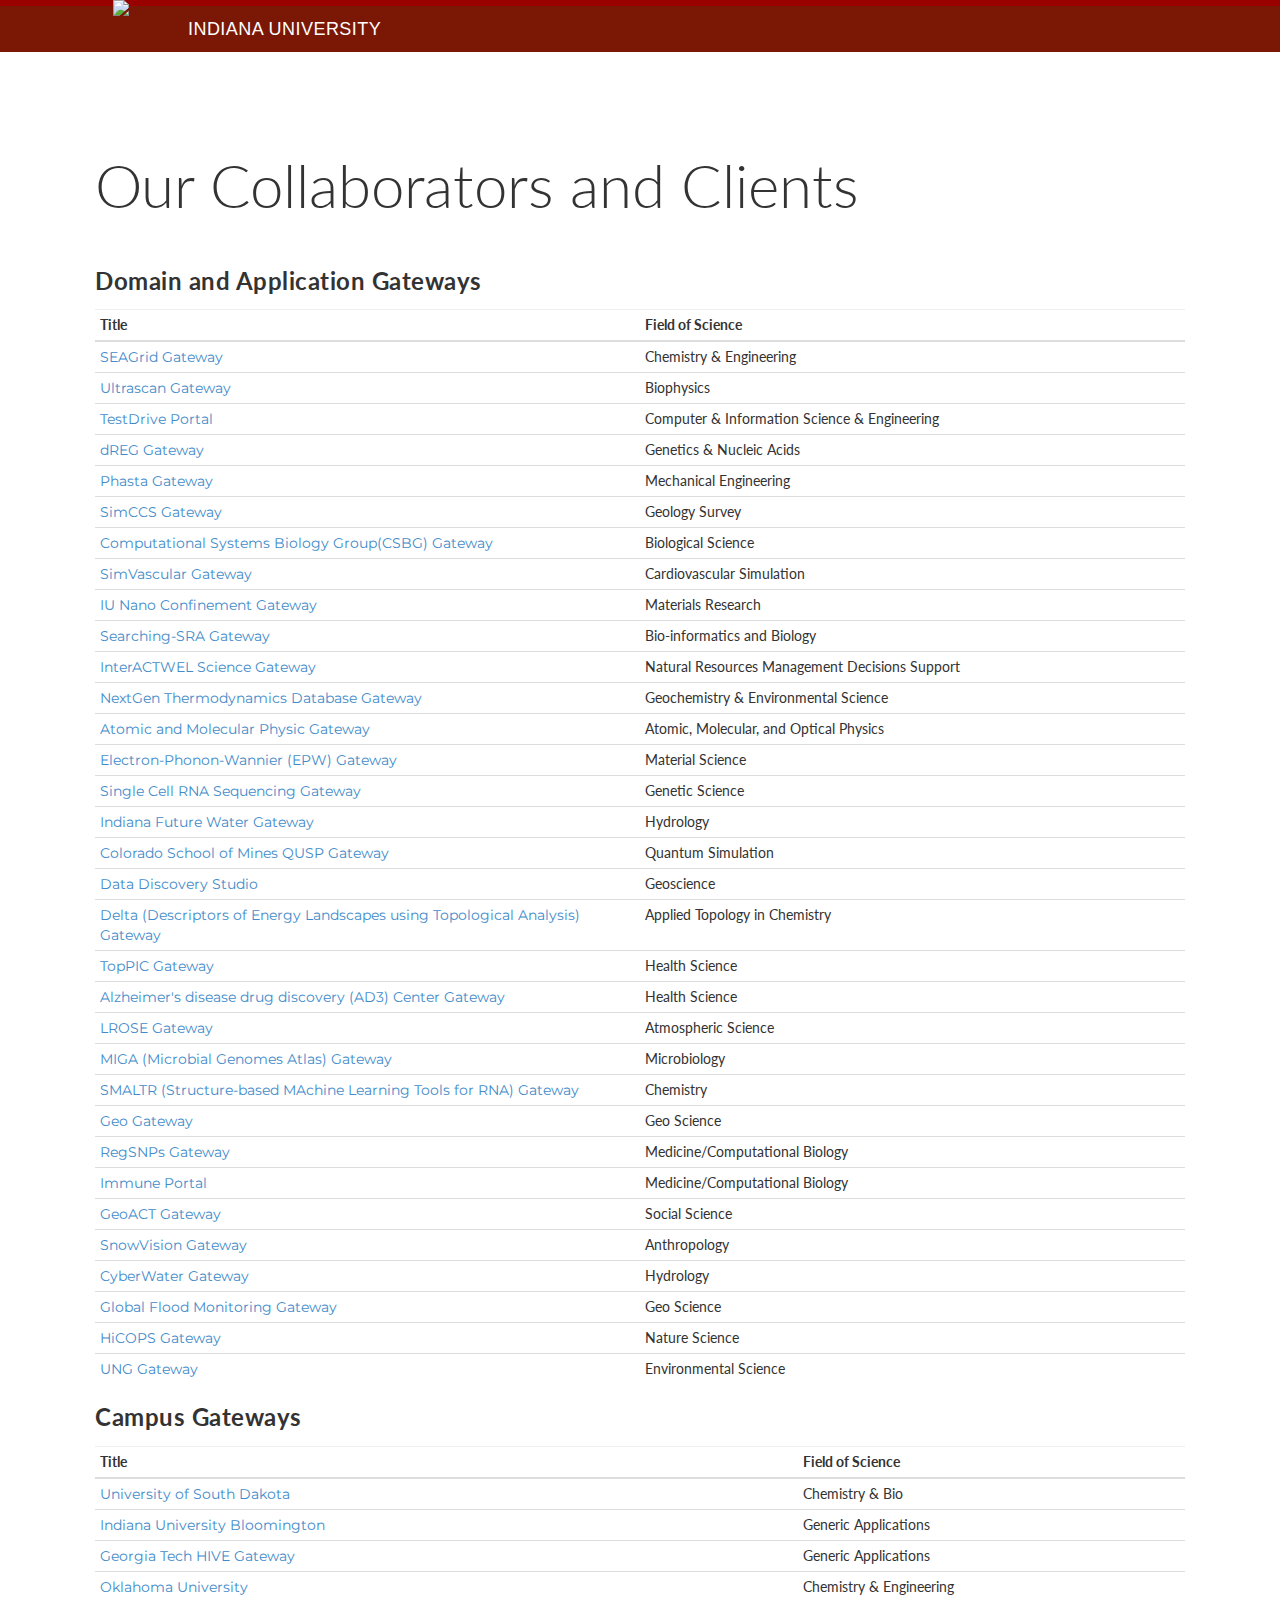
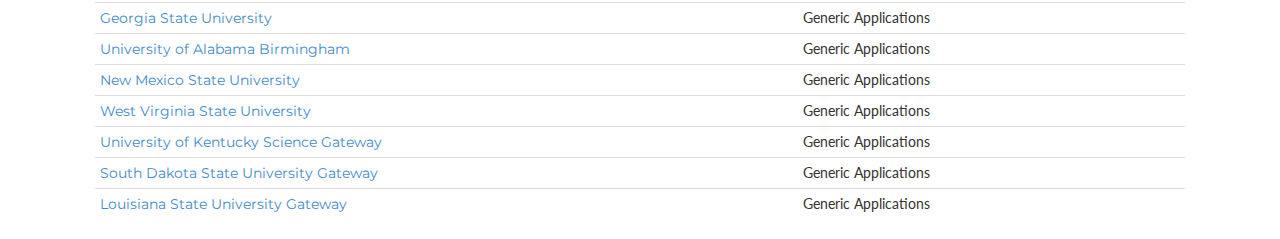
==== commit 11c6a33b: "Updated the gateway list" ====
--- a/collaborations.html
+++ b/collaborations.html
@@ -212,7 +212,7 @@
             </tr>
             <tr>
               <td><a href="https://gateway.lrose.net/" target="_blank">LROSE Gateway</a></td>
-              <td>Atmospherical Science</td>
+              <td>Atmospheric Science</td>
             </tr>
             <tr>
               <td><a href="https://xsede.microbial-genomes.org/" target="_blank">MIGA (Microbial Genomes Atlas) Gateway</a></td>
@@ -245,6 +245,18 @@
             <tr>
               <td><a href="https://cyberwater.scigap.org/" target="_blank">CyberWater Gateway</a></td>
               <td>Hydrology</td>
+            </tr>
+            <tr>
+              <td><a href="https://global-floods-monitoring.scigap.org/" target="_blank">Global Flood Monitoring Gateway</a></td>
+              <td>Geo Science</td>
+            </tr>
+            <tr>
+              <td><a href="https://hicops.cs.fiu.edu/" target="_blank">HiCOPS Gateway</a></td>
+              <td>Nature Science</td>
+            </tr>
+            <tr>
+              <td><a href="https://gateway.ung.scigap.org/" target="_blank">UNG Gateway</a></td>
+              <td>Environmental Science</td>
             </tr>
           </tbody>
         </table>
@@ -334,6 +346,10 @@
             </tr>
             <tr>
               <td><a href="https://sciencegateway.sdstate.edu/" target="_blank">South Dakota State University Gateway</a></td>
+              <td>Generic Applications</td>
+            </tr>
+            <tr>
+              <td><a href="https://gateway.hpc.lsu.edu/" target="_blank">Louisiana State University Gateway</a></td>
               <td>Generic Applications</td>
             </tr>
           </tbody>
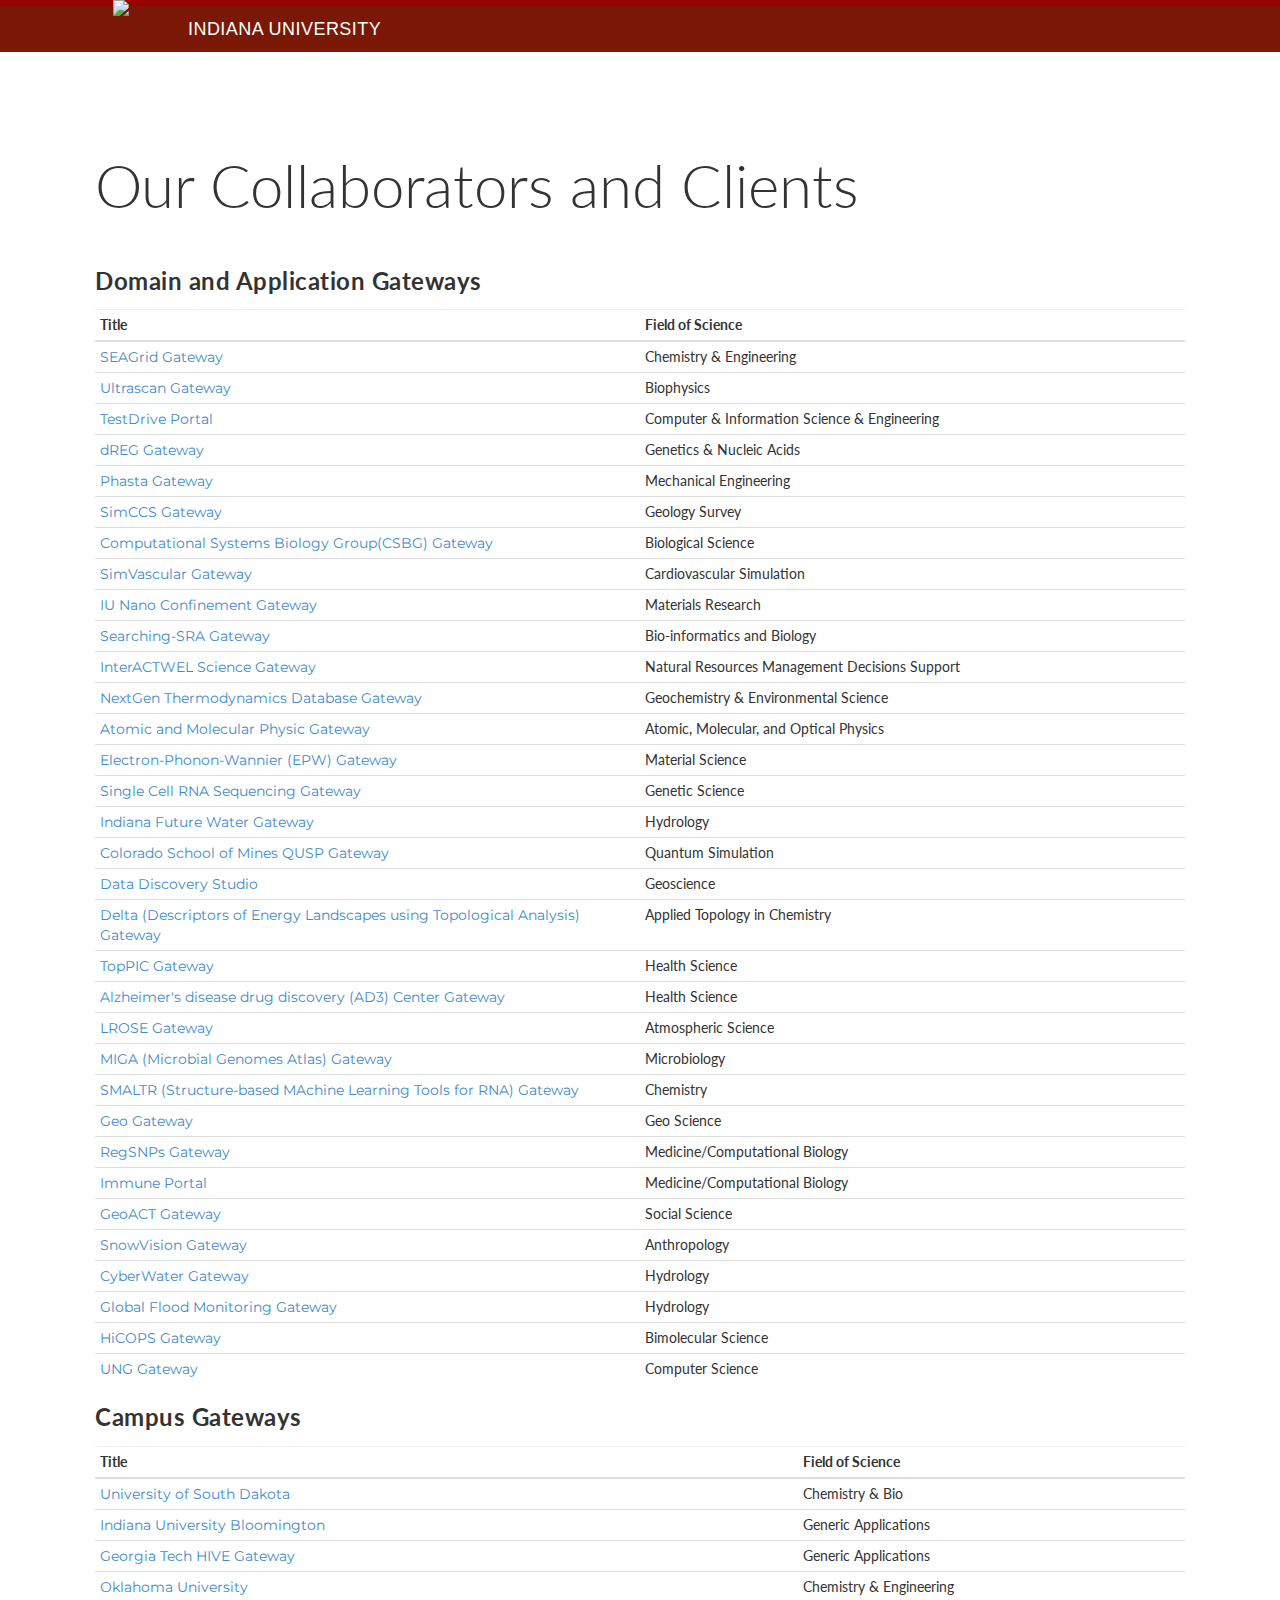
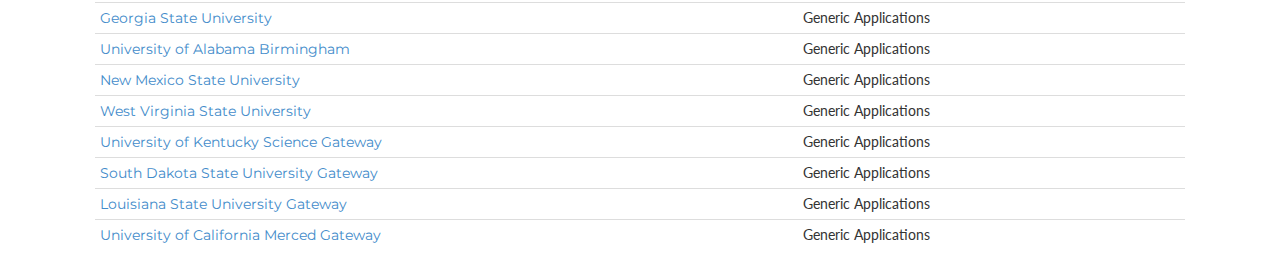
==== commit 5eeb0976: "Updated the gateway list" ====
--- a/collaborations.html
+++ b/collaborations.html
@@ -248,15 +248,15 @@
             </tr>
             <tr>
               <td><a href="https://global-floods-monitoring.scigap.org/" target="_blank">Global Flood Monitoring Gateway</a></td>
-              <td>Geo Science</td>
+              <td>Hydrology</td>
             </tr>
             <tr>
               <td><a href="https://hicops.cs.fiu.edu/" target="_blank">HiCOPS Gateway</a></td>
-              <td>Nature Science</td>
+              <td>Bimolecular Science</td>
             </tr>
             <tr>
               <td><a href="https://gateway.ung.scigap.org/" target="_blank">UNG Gateway</a></td>
-              <td>Environmental Science</td>
+              <td>Computer Science</td>
             </tr>
           </tbody>
         </table>
@@ -350,6 +350,10 @@
             </tr>
             <tr>
               <td><a href="https://gateway.hpc.lsu.edu/" target="_blank">Louisiana State University Gateway</a></td>
+              <td>Generic Applications</td>
+            </tr>
+            <tr>
+              <td><a href="https://scigateway.ucmerced.edu/" target="_blank">University of California Merced Gateway</a></td>
               <td>Generic Applications</td>
             </tr>
           </tbody>
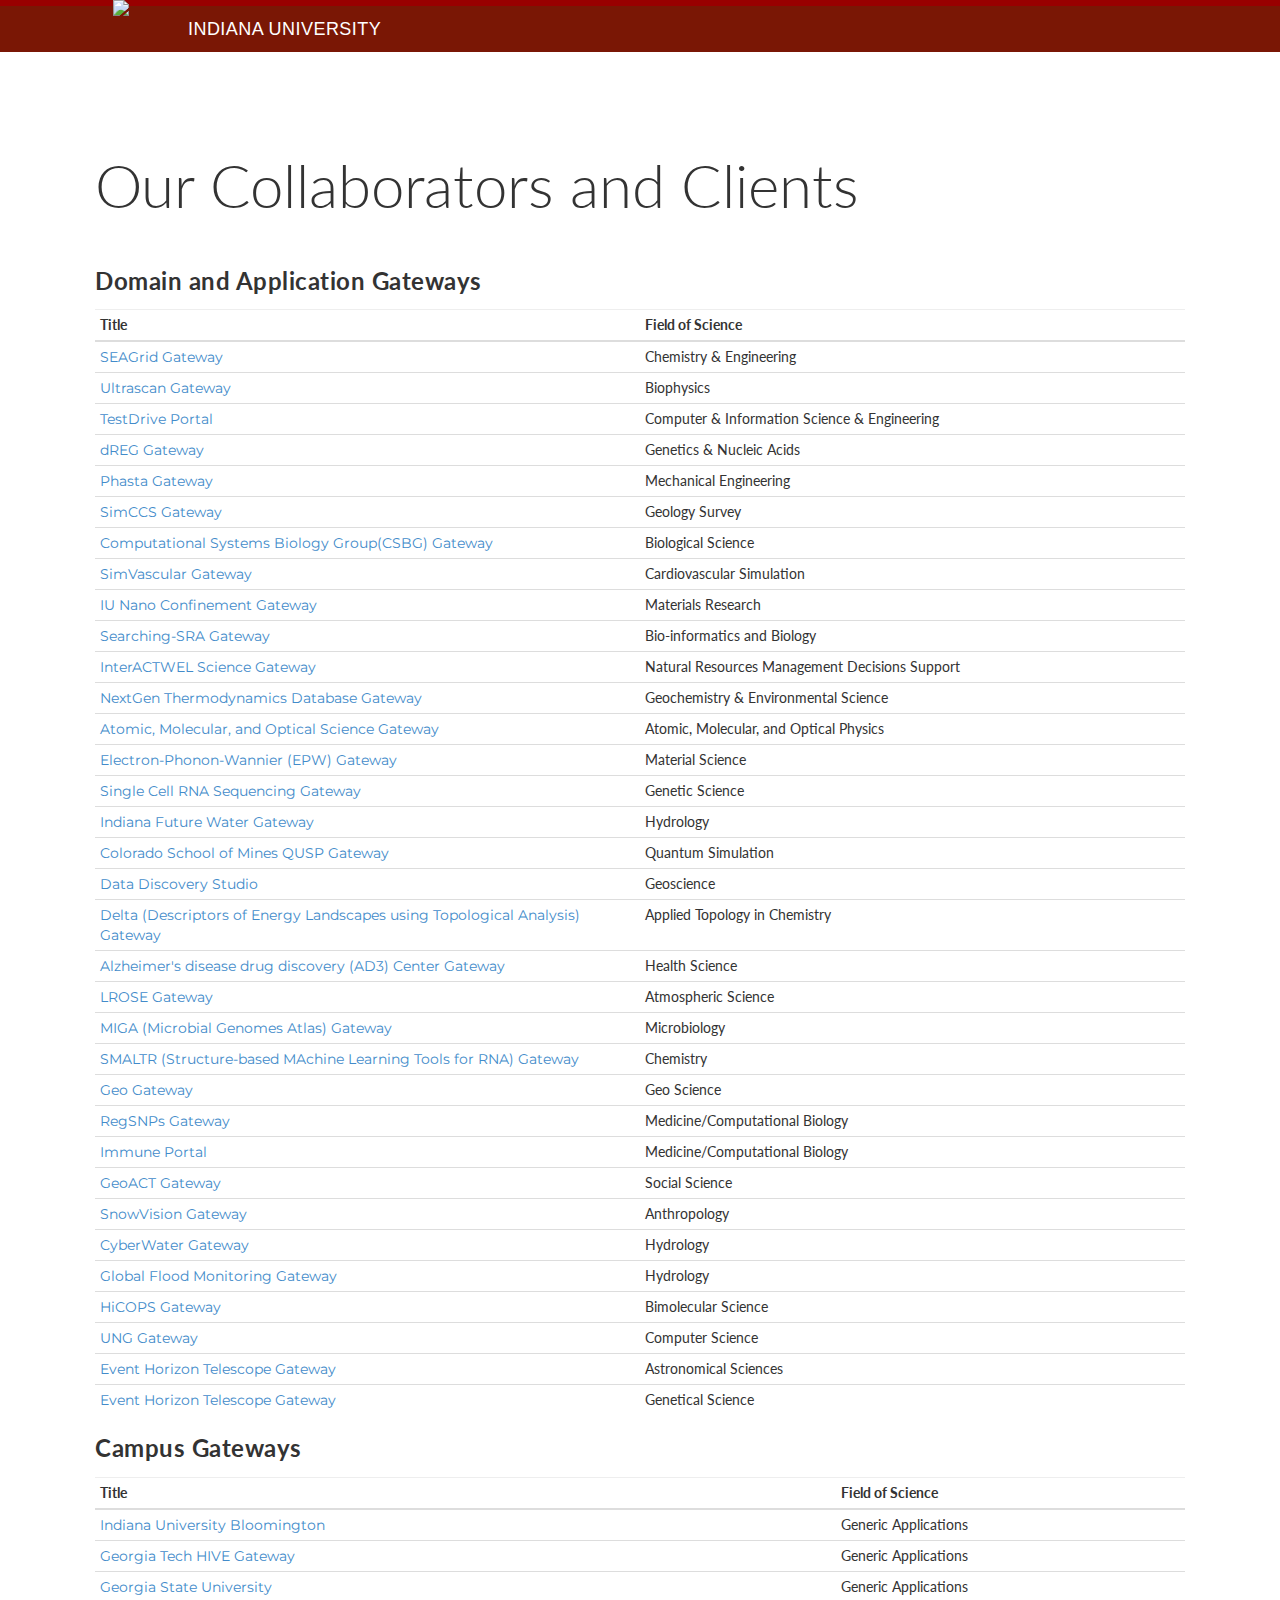
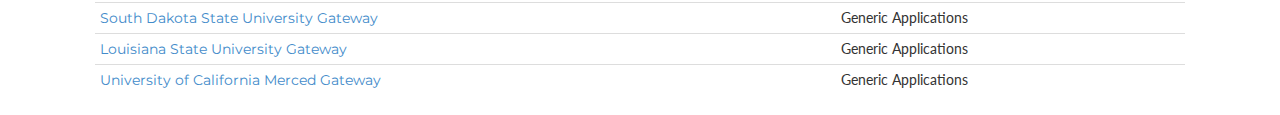
==== commit 5a305de6: "Updated the Gateway list" ====
--- a/collaborations.html
+++ b/collaborations.html
@@ -163,7 +163,7 @@
               <td>Geochemistry & Environmental Science</td>
             </tr>
             <tr>
-              <td><a href="https://ampgateway.org/" target="_blank">Atomic and Molecular Physic Gateway</a></td>
+              <td><a href="https://amosgateway.org/" target="_blank">Atomic, Molecular, and Optical Science Gateway</a></td>
               <td>Atomic, Molecular, and Optical Physics</td>
             </tr>
             <!--
@@ -202,10 +202,12 @@
               <td><a href="https://delta-topology.org" target="_blank">Delta (Descriptors of Energy Landscapes using Topological Analysis) Gateway</a></td>
               <td>Applied Topology in Chemistry</td>
             </tr>
+            <!--
             <tr>
               <td><a href="https://toppic.sciencegateways.iu.edu/" target="_blank">TopPIC Gateway</a></td>
               <td>Health Science</td>
             </tr>
+            -->
             <tr>
               <td><a href="https://bcbportal.medicine.iu.edu/" target="_blank">Alzheimer's disease drug discovery (AD3) Center Gateway</a></td>
               <td>Health Science</td>
@@ -257,6 +259,14 @@
             <tr>
               <td><a href="https://gateway.ung.scigap.org/" target="_blank">UNG Gateway</a></td>
               <td>Computer Science</td>
+            </tr>
+            <tr>
+              <td><a href="https://eht.scigap.org/" target="_blank">Event Horizon Telescope Gateway</a></td>
+              <td>Astronomical Sciences</td>
+            </tr>
+            <tr>
+              <td><a href="https://www.bayesprism.org/" target="_blank">Event Horizon Telescope Gateway</a></td>
+              <td>Genetical Science</td>
             </tr>
           </tbody>
         </table>
@@ -271,10 +281,12 @@
             </tr>
           </thead>
           <tbody>
+          <!--
             <tr>
               <td><a href="https://sciencegateway.usd.edu/" target="_blank">University of South Dakota</a></td>
               <td>Chemistry & Bio</td>
             </tr>
+            -->
             <!--
             <tr>
               <td class="col-md-6"><a href="https://chemcompute.org/" target="_blank">Sonoma State College</a></td>
@@ -295,10 +307,12 @@
               <td>Chemistry</td>
             </tr>
             -->
+            <!--
             <tr>
               <td><a href="http://sciencegateway.oscer.ou.edu/" target="_blank">Oklahoma University</a></td>
               <td>Chemistry & Engineering</td>
             </tr>
+            -->
             <!--
             <tr>
               <td><a href="https://scigw.oii.org/" target="_blank">Oklahoma Innovation Institute</a></td>
@@ -313,24 +327,30 @@
               <td><a href="https://hpcgateway.gsu.edu/" target="_blank">Georgia State University</a></td>
               <td>Generic Applications</td>
             </tr>
+            <!--
             <tr>
               <td><a href="https://torana.rc.uab.edu" target="_blank">University of Alabama Birmingham</a></td>
               <td>Generic Applications</td>
             </tr>
+            -->
+            <!--
             <tr>
               <td><a href="https://sciencegateway.nmsu.edu/" target="_blank">New Mexico State University</a></td>
               <td>Generic Applications</td>
             </tr>
+            -->
             <!--
             <tr>
               <td><a href="https://accord.hpc.virginia.edu/" target="_blank">Virginia ACCORD Gateway</a></td>
               <td>Generic Applications</td>
             </tr>
             -->
+            <!--
             <tr>
               <td><a href="https://sciencegateway.wvstateu.edu/" target="_blank">West Virginia State University</a></td>
               <td>Generic Applications</td>
             </tr>
+            -->
             <!--<tr>
               <td><a href="http://gatech.scigap.org/" target="_blank">Georgia  Institute of Technology</a></td>
               <td>Generic Applications</td>
@@ -340,10 +360,12 @@
               <td>Generic Applications</td>
             </tr>
             -->
+            <!--
             <tr>
               <td><a href="https://hpcgateway.uky.edu/" target="_blank">University of Kentucky Science Gateway</a></td>
               <td>Generic Applications</td>
             </tr>
+            -->
             <tr>
               <td><a href="https://sciencegateway.sdstate.edu/" target="_blank">South Dakota State University Gateway</a></td>
               <td>Generic Applications</td>
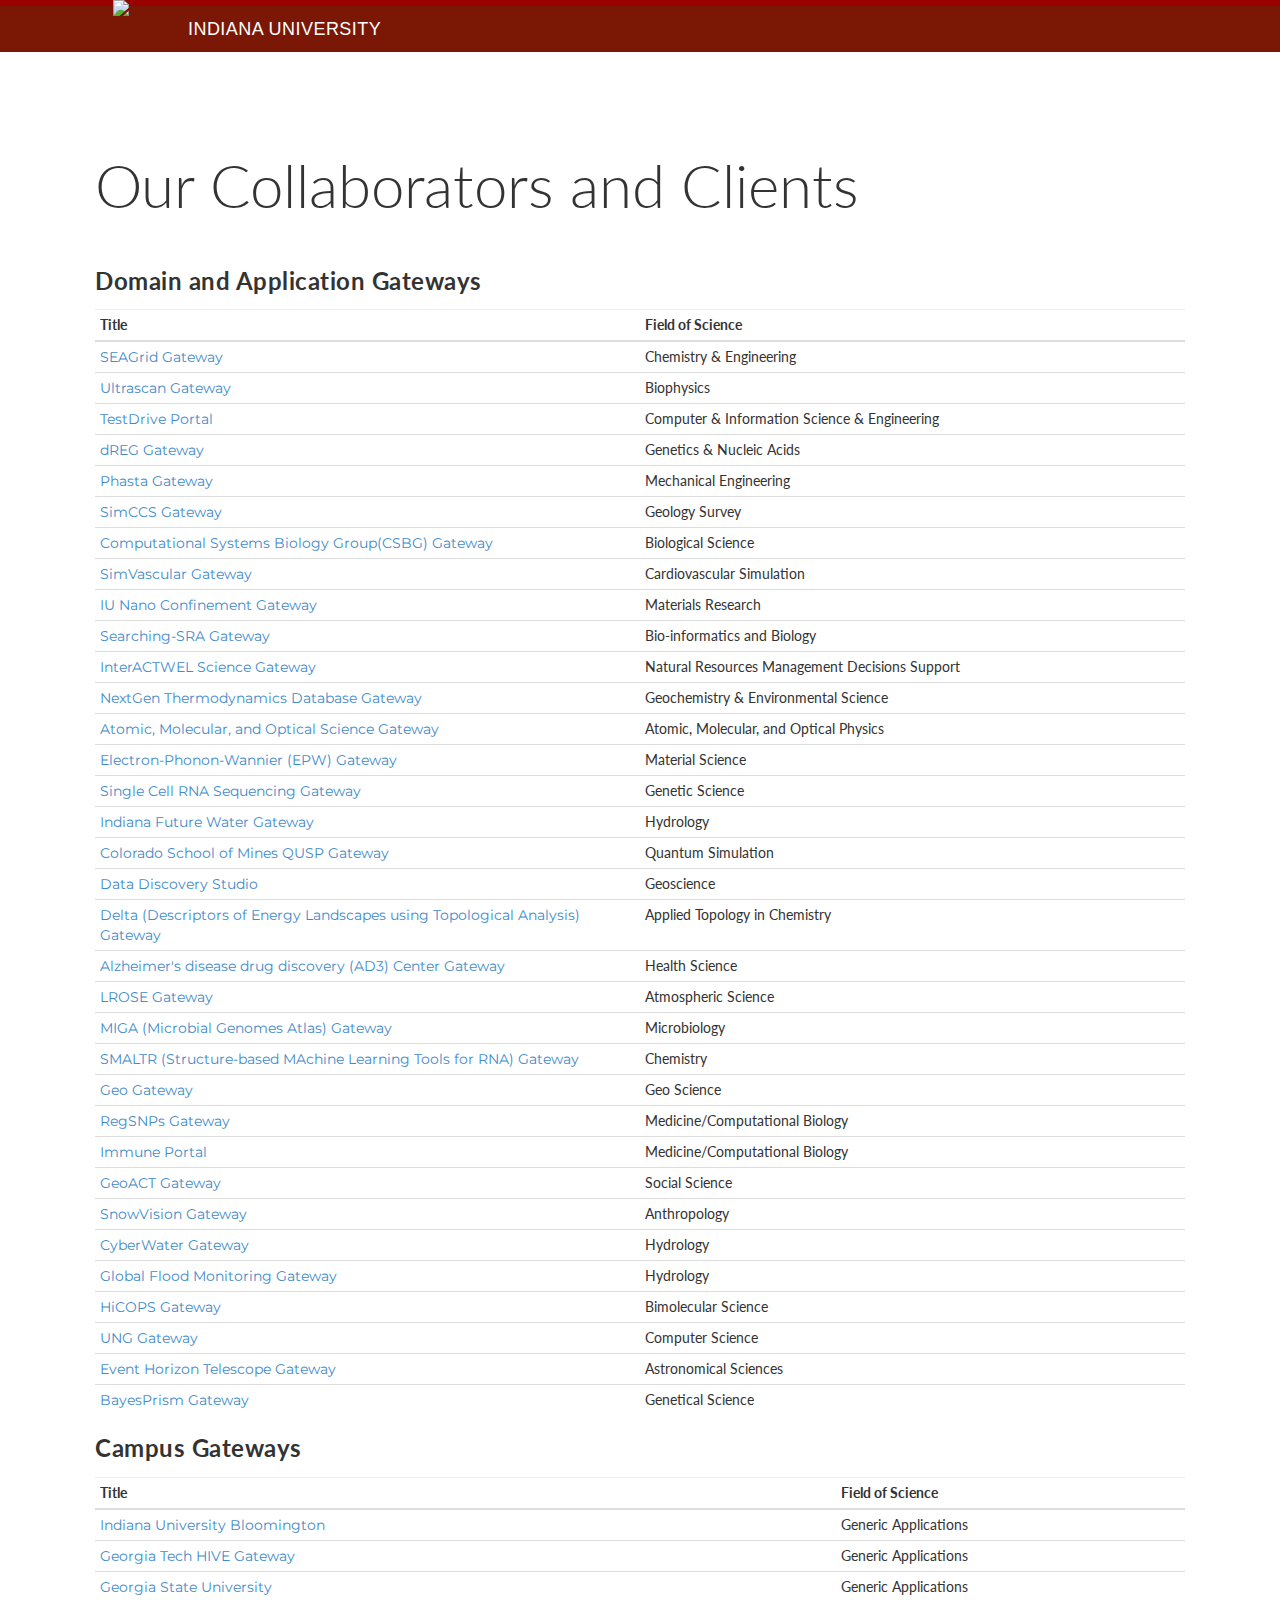
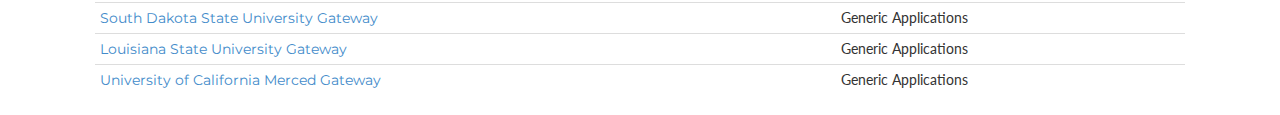
==== commit 50cca7ab: "Updated the Gateway list" ====
--- a/collaborations.html
+++ b/collaborations.html
@@ -265,7 +265,7 @@
               <td>Astronomical Sciences</td>
             </tr>
             <tr>
-              <td><a href="https://www.bayesprism.org/" target="_blank">Event Horizon Telescope Gateway</a></td>
+              <td><a href="https://www.bayesprism.org/" target="_blank">BayesPrism Gateway</a></td>
               <td>Genetical Science</td>
             </tr>
           </tbody>
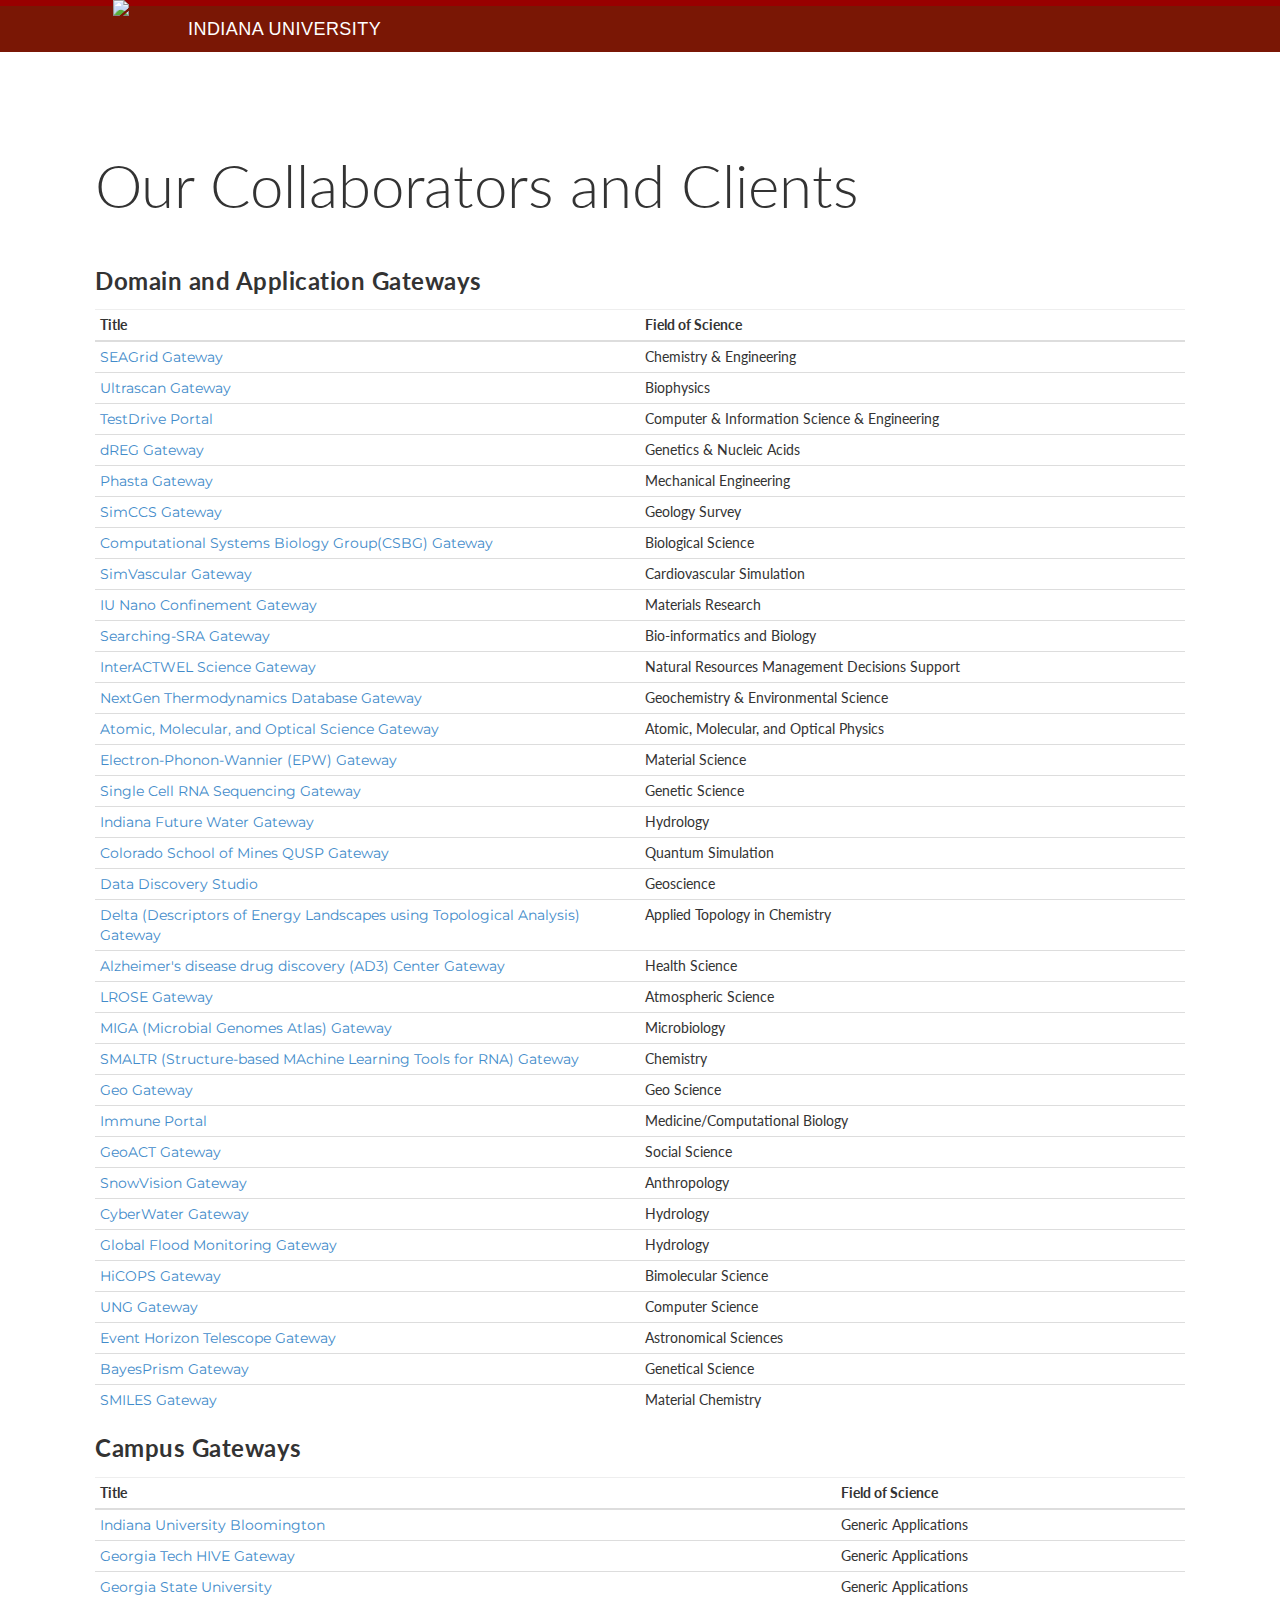
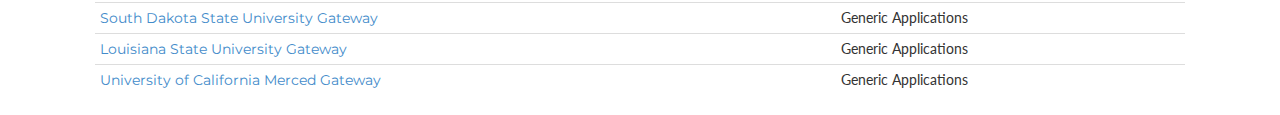
==== commit 6f7ccab3: "Updated the Gateway list" ====
--- a/collaborations.html
+++ b/collaborations.html
@@ -129,7 +129,7 @@
               <td>Mechanical Engineering</td>
             </tr>
             <tr>
-              <td><a href="https://beta.simccs.scigap.org/" target="_blank">SimCCS Gateway</a></td>
+              <td><a href="https://simccs.org/" target="_blank">SimCCS Gateway</a></td>
               <td>Geology Survey</td>
             </tr>
             <tr>
@@ -228,16 +228,18 @@
               <td><a href="https://geo-gateway.org/geogateway_django_app/#/maptools" target="_blank">Geo Gateway</a></td>
               <td>Geo Science</td>
             </tr>
+            <!--
             <tr>
               <td><a href="https://regsnps.ccbb.iupui.edu/" target="_blank">RegSNPs Gateway</a></td>
               <td>Medicine/Computational Biology</td>
             </tr>
+            -->
             <tr>
               <td><a href="https://immuneportal.ccbb.iupui.edu/" target="_blank">Immune Portal</a></td>
               <td>Medicine/Computational Biology</td>
             </tr>
             <tr>
-              <td><a href="https://xsede.microbial-genomes.org/" target="_blank">GeoACT Gateway</a></td>
+              <td><a href="https://geoact.sdsc.edu/" target="_blank">GeoACT Gateway</a></td>
               <td>Social Science</td>
             </tr>
             <tr>
@@ -267,6 +269,10 @@
             <tr>
               <td><a href="https://www.bayesprism.org/" target="_blank">BayesPrism Gateway</a></td>
               <td>Genetical Science</td>
+            </tr>
+            <tr>
+              <td><a href="https://www.chem.indiana.edu/mmdl/" target="_blank">SMILES Gateway</a></td>
+              <td>Material Chemistry</td>
             </tr>
           </tbody>
         </table>
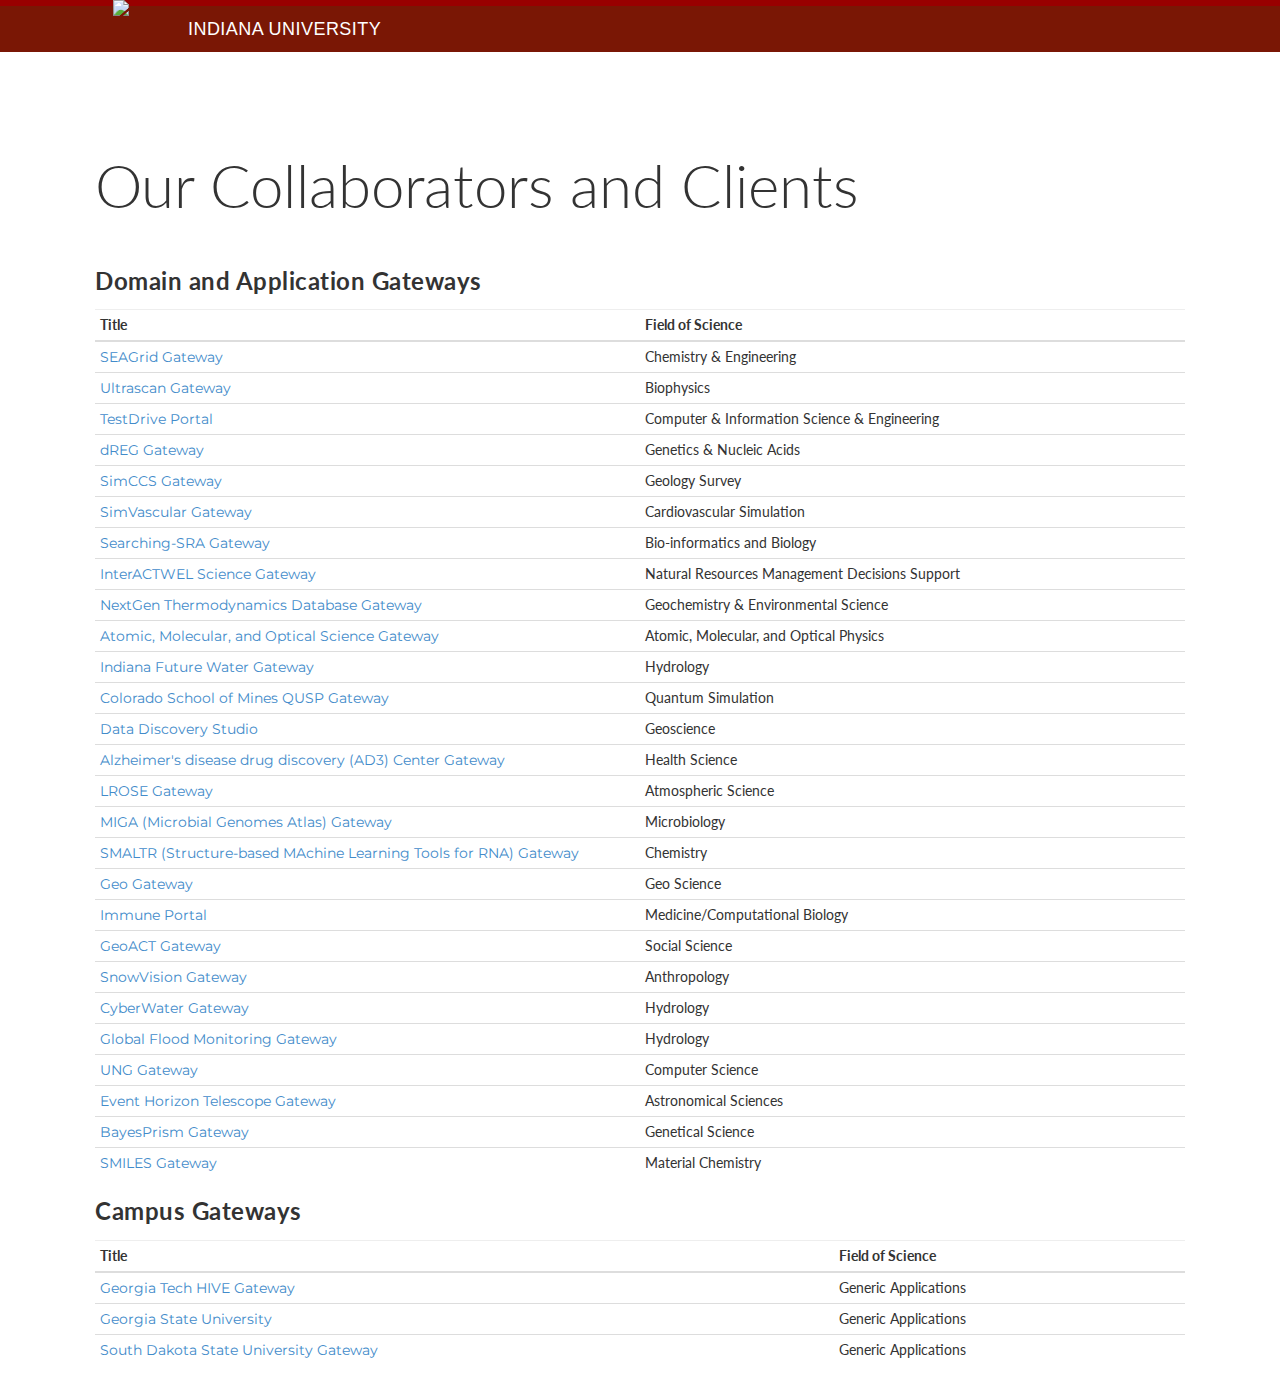
==== commit 7393532a: "Commented shelved gateways" ====
--- a/collaborations.html
+++ b/collaborations.html
@@ -124,26 +124,29 @@
               <td><a href="https://dreg.dnasequence.org/" target="_blank">dREG Gateway</a></td>
               <td>Genetics & Nucleic Acids</td>
             </tr>
+            <!--
             <tr>
               <td><a href="https://phasta.scigap.org/" target="_blank">Phasta Gateway</a></td>
               <td>Mechanical Engineering</td>
-            </tr>
+            </tr> -->
             <tr>
               <td><a href="https://simccs.org/" target="_blank">SimCCS Gateway</a></td>
               <td>Geology Survey</td>
             </tr>
+            <!--
             <tr>
               <td><a href="https://sciencegateway.brylinski.org/" target="_blank">Computational Systems Biology Group(CSBG) Gateway</a></td>
               <td>Biological Science</td>
-            </tr>
+            </tr> -->
             <tr>
               <td><a href="https://gateway.simvascular.org/" target="_blank">SimVascular Gateway</a></td>
               <td>Cardiovascular Simulation</td>
             </tr>
+            <!--
             <tr>
               <td><a href="https://nanoconfinement.sciencegateways.iu.edu/" target="_blank">IU Nano Confinement Gateway</a></td>
               <td>Materials Research</td>
-            </tr>
+            </tr> -->
             <tr>
               <td><a href="https://www.searchsra.org/" target="_blank">Searching-SRA Gateway</a></td>
               <td>Bio-informatics and Biology</td>
@@ -171,21 +174,18 @@
               <td><a href="https://distantreader.org/" target="_blank">Distant Reader Gateway</a></td>
               <td>Library Science</td>
             </tr>
-            -->
             <tr>
               <td><a href="https://epw-gateway.cs.binghamton.edu/" target="_blank">Electron-Phonon-Wannier (EPW) Gateway</a></td>
               <td>Material Science</td>
             </tr>
-            <!--
             <tr>
               <td><a href="https://gemr.scigap.org/" target="_blank">Prostate Cancer Prediction Gateway</a></td>
               <td>Health Science</td>
             </tr>
-            -->
             <tr>
               <td><a href="https://singlecellgateway.wharton.upenn.edu/" target="_blank">Single Cell RNA Sequencing Gateway</a></td>
               <td>Genetic Science</td>
-            </tr>
+            </tr>-->
             <tr>
               <td><a href="https://futurewater.indiana.edu" target="_blank">Indiana Future Water Gateway</a></td>
               <td>Hydrology</td>
@@ -198,11 +198,11 @@
               <td><a href="http://cinergi.sdsc.edu/geoportal/#searchPanel" target="_blank">Data Discovery Studio</a></td>
               <td>Geoscience</td>
             </tr>
-            <tr>
-              <td><a href="https://delta-topology.org" target="_blank">Delta (Descriptors of Energy Landscapes using Topological Analysis) Gateway</a></td>
+            <!--
+            <tr>
+              <td><a href="https://delta-topology.scigap.org" target="_blank">Delta (Descriptors of Energy Landscapes using Topological Analysis) Gateway</a></td>
               <td>Applied Topology in Chemistry</td>
             </tr>
-            <!--
             <tr>
               <td><a href="https://toppic.sciencegateways.iu.edu/" target="_blank">TopPIC Gateway</a></td>
               <td>Health Science</td>
@@ -254,10 +254,11 @@
               <td><a href="https://global-floods-monitoring.scigap.org/" target="_blank">Global Flood Monitoring Gateway</a></td>
               <td>Hydrology</td>
             </tr>
+            <!--
             <tr>
               <td><a href="https://hicops.cs.fiu.edu/" target="_blank">HiCOPS Gateway</a></td>
               <td>Bimolecular Science</td>
-            </tr>
+            </tr> -->
             <tr>
               <td><a href="https://gateway.ung.scigap.org/" target="_blank">UNG Gateway</a></td>
               <td>Computer Science</td>
@@ -298,11 +299,10 @@
               <td class="col-md-6"><a href="https://chemcompute.org/" target="_blank">Sonoma State College</a></td>
               <td class="col-md-6">Chemistry</td>
             </tr>
-            -->
             <tr>
               <td><a href="https://cybergateway.iu.edu/" target="_blank">Indiana University Bloomington</a></td>
               <td>Generic Applications</td>
-            </tr>
+            </tr> -->
             <tr>
               <td><a href="https://gateway.hive.pace.gatech.edu/" target="_blank">Georgia Tech HIVE Gateway</a></td>
               <td>Generic Applications</td>
@@ -376,6 +376,7 @@
               <td><a href="https://sciencegateway.sdstate.edu/" target="_blank">South Dakota State University Gateway</a></td>
               <td>Generic Applications</td>
             </tr>
+            <!--
             <tr>
               <td><a href="https://gateway.hpc.lsu.edu/" target="_blank">Louisiana State University Gateway</a></td>
               <td>Generic Applications</td>
@@ -383,7 +384,7 @@
             <tr>
               <td><a href="https://scigateway.ucmerced.edu/" target="_blank">University of California Merced Gateway</a></td>
               <td>Generic Applications</td>
-            </tr>
+            </tr> -->
           </tbody>
         </table>
       </div>
